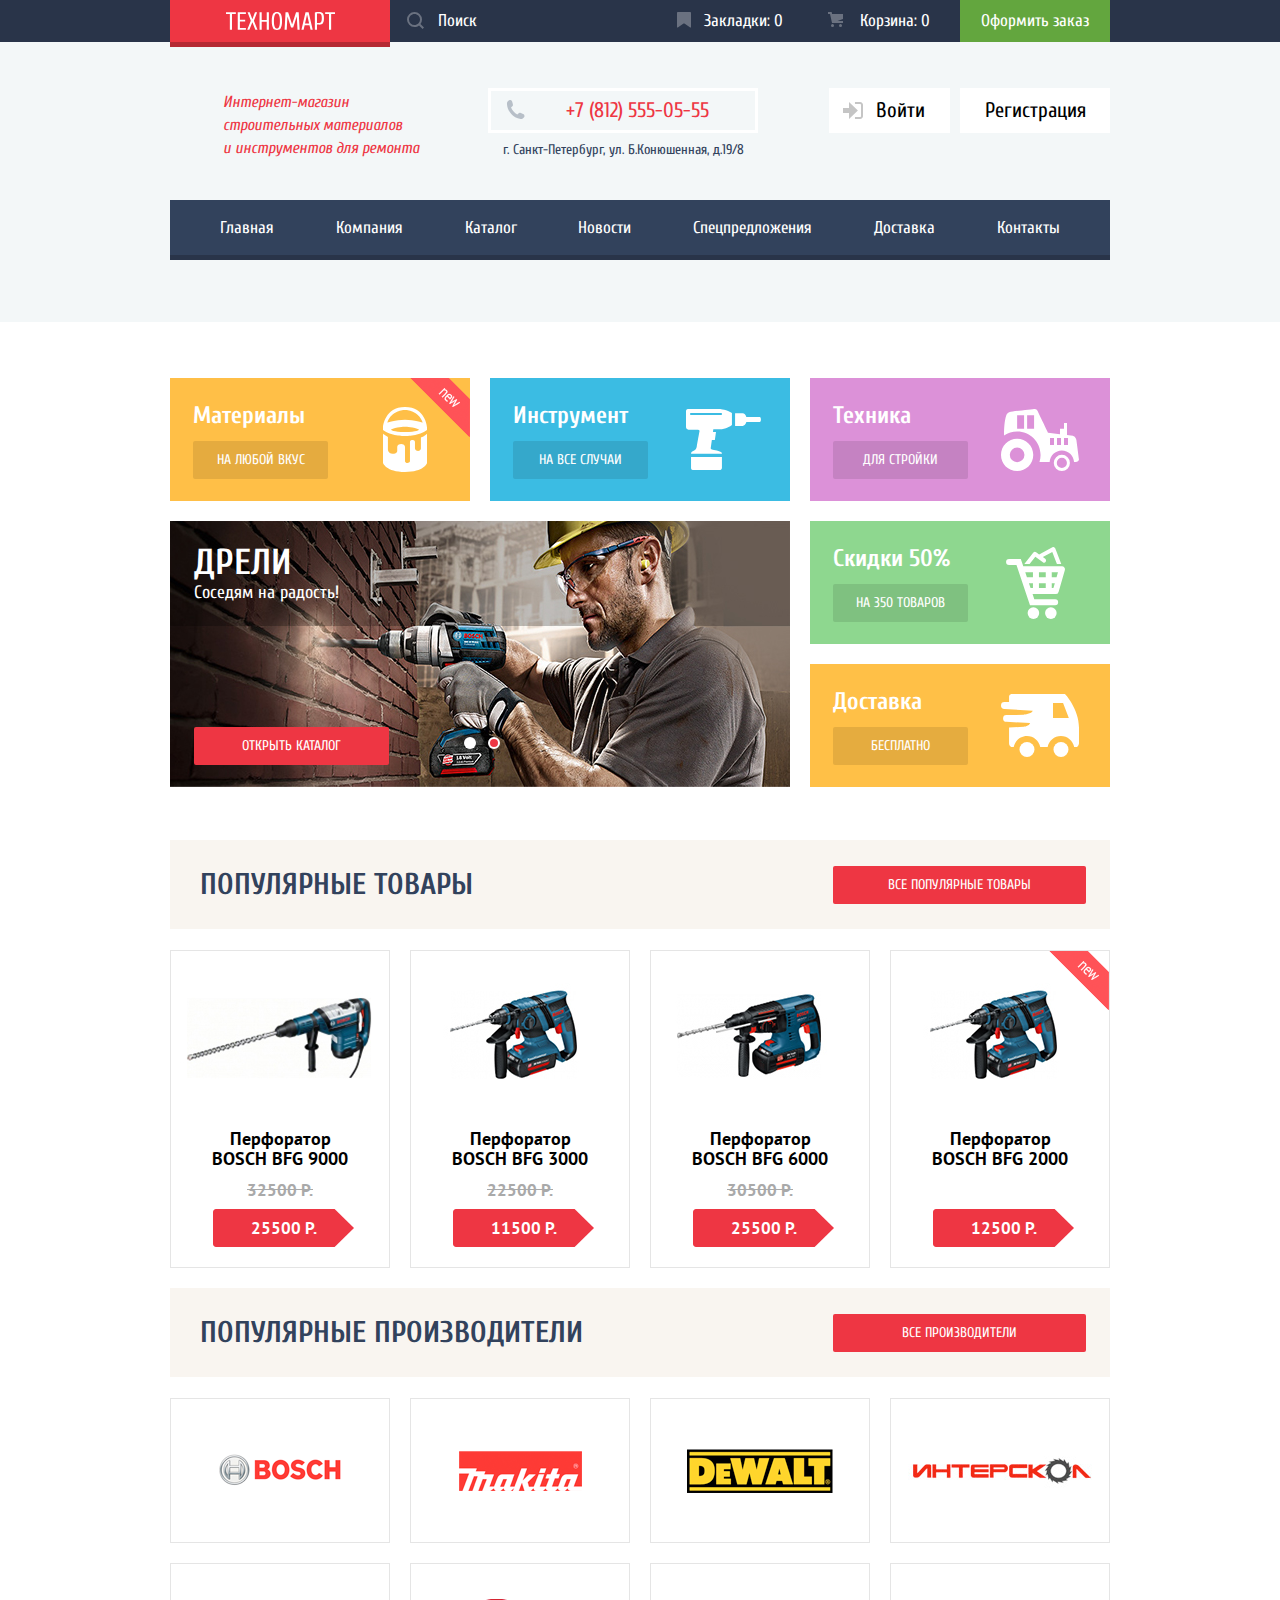
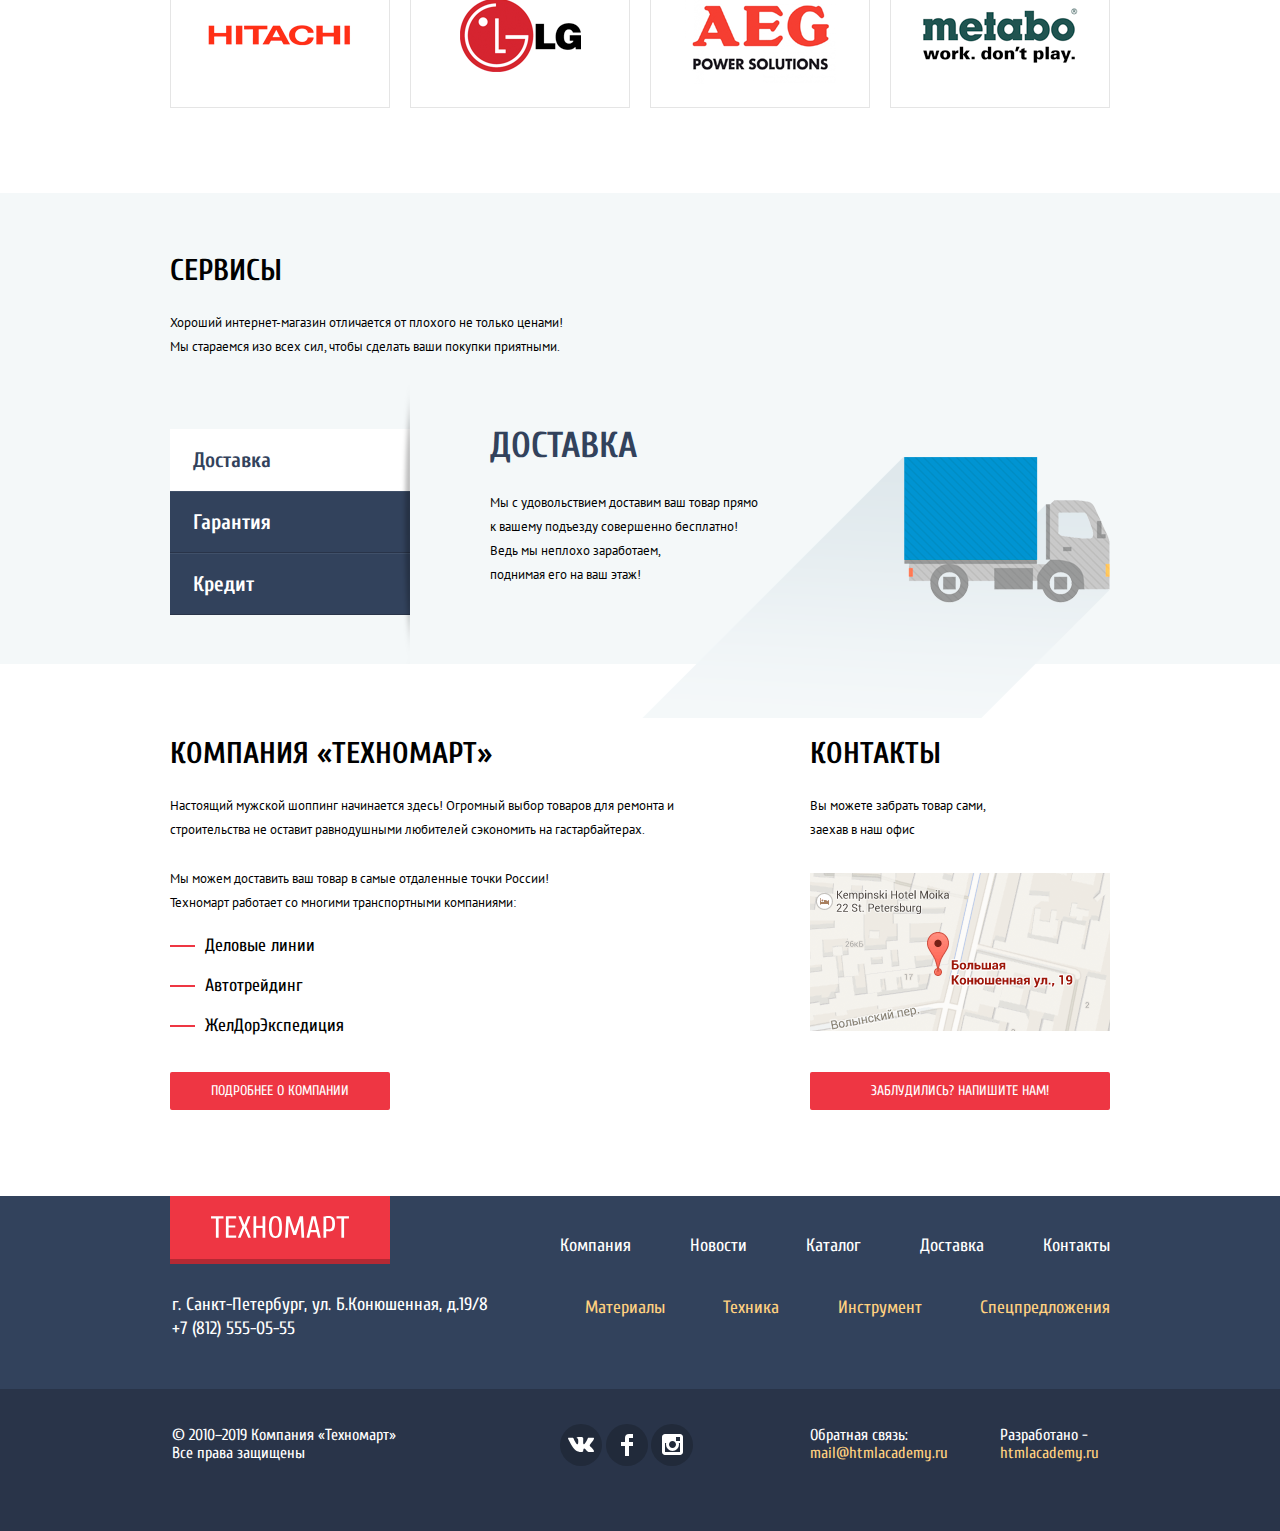
==== index.html @ 479f1e55 "Доработки" ====
<!DOCTYPE html>
<html lang="ru">
<head>
    <meta charset="utf-8">
    <title>Техномарт - Интернет-магазин строительных материалов и инструментов для ремонта</title>
    <link href="https://fonts.googleapis.com/css?family=Cuprum:400,400i,700|PT+Sans&display=swap&subset=cyrillic" rel="stylesheet">
    <link rel="stylesheet" href="css/normalize.css">
    <link rel="stylesheet" href="css/style.css">
</head>
<body>
    <header class="main-header">
        <div class="header-top">
            <div class="container">
                <a class="logo" href="index.html">
                   <img src="img/logo-technomart.svg" alt="Логотип компании Техномарт" width="109" height="19">   
                </a>
                <form class="search" action="https://echo.htmlacademy.ru" method="get">
                   <label class="visually-hidden" for="search-form">Форма поиска</label> 
                   <input type="search" name="search" id="search-form" placeholder="Поиск">
                   <button class="visually-hidden" type="submit">Поиск</button>
                </form>
                <ul class="user-purchase">
                   <li><a class="bookmarks" href="#">Закладки: 0</a></li>
                   <li><a class="basket" href="#">Корзина: 0</a></li>
                   <li><a class="checkout" href="#">Оформить заказ</a></li>
                </ul>
            </div>
        </div>
        <div class="header-middle">
            <div class="container">
                <p class="header-description">Интернет-магазин строительных материалов <br>и инструментов для ремонта</p>
                <div class="header-contacts">
                    <p class="header-phone">+7 (812) 555-05-55</p>
                    <p class="header-address">г. Санкт-Петербург, ул. Б.Конюшенная, д.19/8</p>
                </div>
                <div class="user-navigation">
                    <a class="button-header button-header-login" href="#">Войти</a>
                    <a class="button-header button-header-registration" href="#">Регистрация</a>
                </div>
            </div>
        </div>
        <nav class="main-navigation">
            <ul class="site-navigation">
                <li><a href="index.html">Главная</a></li>
                <li><a href="#">Компания</a></li>
                <li><a href="catalog.html">Каталог</a></li>
                <li><a href="#">Новости</a></li>
                <li><a href="#">Спецпредложения</a></li>
                <li><a href="#">Доставка</a></li>
                <li><a href="#">Контакты</a></li>
            </ul>
        </nav>    
    </header>
    <main>
        <h1 class="visually-hidden">Техномарт - интернет-магазин строительных материалов и инструментов для ремонта</h1> 
        <section class="promo-section">
            <h2 class="visually-hidden">Промо-раздел магазина</h2>
            <div class="container">
                <div class="promo-column-1">
                    <div class="promo-item promo-1">
                        <h2>Материалы</h2>
                        <a href="#">На любой вкус</a>   
                    </div>
                    <div class="promo-item promo-2">
                        <h2>Инструмент</h2>
                        <a href="#">На все случаи</a>
                    </div>
                    <div class="promo-item promo-3">
                        <h2>Техника</h2>
                        <a href="#">Для стройки</a>
                    </div>
                </div>    
                <div class="slider promo-column-2">
                    <input type="radio" name="slider-switch" id="slide1">
                    <input type="radio" name="slider-switch" id="slide2" checked>
                    <div class="slide slide-1">
                        <h2>Перфораторы</h2>
                        <p>Настоящие мужские игрушки</p>
                        <a href="catalog.html">Открыть каталог</a>
                    </div>
                    <div class="slide slide-2">
                        <h2>Дрели</h2>
                        <p>Соседям на радость!</p>
                        <a href="catalog.html">Открыть каталог</a>
                    </div>
                    <div class="controls">
                        <label for="slide1"></label>
                        <label for="slide2"></label>
                    </div>
                </div>
                <div class="promo-column-3">
                    <div class="promo-item promo-4">
                        <h2>Скидки 50%</h2>
                        <a href="#">На 350 товаров</a>
                    </div>
                    <div class="promo-item promo-5">
                        <h2>Доставка</h2>
                        <a href="#">Бесплатно</a>
                    </div>
                </div>
            </div>
        </section>
        <section class="catalog">
            <div class="items-title">
                <div class="container">
                    <h2>Популярные товары</h2>
                    <a href="#">Все популярные товары</a>
                </div>
            </div>
            <div class="center-wrap">
                <ul class="catalog-list">
                    <li>
                        <div class="catalog-image">
                            <img src="img/Perforator_1.jpg" alt="Перфоратор BOSCH BFG 9000" width="218" height="170">
                        </div>
                        <div class="item-active"> <!--Это ховер -->
                            <a href="#" class="buy">Купить</a>
                            <a href="#" class="to-bookmarks">В закладки</a>
                        </div>
                        <h3><a href="#">Перфоратор BOSCH BFG 9000</a></h3>
                        <p class="price-old">32500 Р.</p>
                        <p class="price-red">25500 Р.</p>
                    </li>    
                    <li>
                        <div class="catalog-image">
                            <img src="img/Perforator_2.jpg" alt="Перфоратор BOSCH BFG 3000" width="218" height="170">
                        </div>
                        <div class="item-active"> <!--Это ховер -->
                            <a href="#" class="buy">Купить</a>
                            <a href="#" class="to-bookmarks">В закладки</a>
                        </div>
                        <h3><a href="#">Перфоратор BOSCH BFG 3000</a></h3>
                        <p class="price-old">22500 Р.</p>
                        <p class="price-red">11500 Р.</p>    
                    </li>
                    <li>
                        <div class="catalog-image">
                            <img src="img/Perforator_3.jpg" alt="Перфоратор BOSCH BFG 6000" width="218" height="170">
                        </div>
                        <div class="item-active"> <!--Это ховер -->
                            <a href="#" class="buy">Купить</a>
                            <a href="#" class="to-bookmarks">В закладки</a>
                        </div>
                        <h3><a href="#">Перфоратор BOSCH BFG 6000</a></h3>
                        <p class="price-old">30500 Р.</p>
                        <p class="price-red">25500 Р.</p>    
                    </li>
                    <li class="catalog-item-new">
                        <div class="catalog-image">
                            <img src="img/Perforator_4.jpg" alt="Перфоратор BOSCH BFG 2000" width="218" height="170">
                        </div>
                        <div class="item-active"> <!--Это ховер -->
                            <a href="#" class="buy">Купить</a>
                            <a href="#" class="to-bookmarks">В закладки</a>
                        </div>
                        <h3><a href="#">Перфоратор BOSCH BFG 2000</a></h3>
                        <p class="price-old-none">Нет</p> 
                        <p class="price-red">12500 Р.</p>    
                    </li>
                </ul>
            </div>
        </section>
        <section class="brands">
            <div class="brands-title">
                <div class="container">
                    <h2>Популярные производители</h2>
                    <a href="#">Все производители</a>
                </div>
            </div>
            <div class="center-wrap">
                <ul class="brand-cards">
                    <li>
                        <a href="#"><img src="img/bosch.png" alt="BOSCH"></a>
                    </li>
                    <li>
                        <a href="#"><img src="img/Makita.png" alt="Makita"></a>
                    </li>
                    <li>
                        <a href="#"><img src="img/DeWALT.png" alt="DeWalt"></a>
                    </li>
                    <li>
                        <a href="#"><img src="img/interskol.png" alt="Интерскол"></a>
                    </li>
                    <li>
                        <a href="#"><img src="img/Hitachi.png" alt="Hitachi"></a>
                    </li>
                    <li>
                        <a href="#"><img src="img/LG.png" alt="LG"></a>
                    </li>
                    <li>
                        <a href="#"><img src="img/AEG.png" alt="AEG"></a>
                    </li>
                    <li>
                        <a href="#"><img src="img/Metabo.png" alt="Metabo"></a>
                    </li>
                </ul>
            </div>
        </section>
        <section class="services">
            <div class="center-wrap">
                <h2>Сервисы</h2>
                <p> Хороший интернет-магазин отличается от плохого не только ценами! <br>
                    Мы стараемся изо всех сил, чтобы сделать ваши покупки приятными. </p>
            </div>
            <div class="container">
                <input type="radio" name="service-switch" id="delivery-slide" checked>
                <input type="radio" name="service-switch" id="guarantee-slide">
                <input type="radio" name="service-switch" id="credit-slide">
                <ul class="service-aside">
                    <li><label for="delivery-slide">Доставка</label></li>
                    <li><label for="guarantee-slide">Гарантия</label></li>
                    <li><label for="credit-slide">Кредит</label></li>
                </ul>
                <ul class="service-info">
                    <li class="delivery">
                        <h3>Доставка</h3>
                        <p>Мы с удовольствием доставим ваш товар прямо<br> 
                            к вашему подъезду совершенно бесплатно!<br>
                            Ведь мы неплохо заработаем,<br> 
                            поднимая его на ваш этаж!</p>
                    </li>
                    <li class="guarantee">
                        <h3>Гарантия</h3>
                        <p>Если купленный у нас товар поломается или заискрит,<br> 
                            а также в случае пожара, спровоцированного его возгоранием,<br>  вы всегда можете быть уверены в нашей гарантии. Мы обменяем сгоревший товар на новый. <br> 
                            Дом уж восстановите как-нибудь сами.</p>
                    </li>
                    <li class="credit">
                        <h3>Кредит</h3>
                        <p> Залезть в долговую яму стало проще! <br>
                            Кредитные консультанты придут вам на помощь.</p>
                        <a class="red-button" href="#">Отправить заявку</a>
                    </li>
                </ul>
            </div>
        </section>
        <div class="extra-info container">
            <section class="company">
                <h2>Компания «Техномарт»</h2>
                <p>Настоящий мужской шоппинг начинается здесь! Огромный выбор товаров для ремонта и строительства не оставит равнодушными любителей сэкономить на гастарбайтерах.</p>
                <p>Мы можем доставить ваш товар в самые отдаленные точки России! <br>
                Техномарт работает со многими транспортными компаниями:</p> 
                <ul>
                    <li>Деловые линии</li>
                    <li>Автотрейдинг</li>
                    <li>ЖелДорЭкспедиция</li>
                </ul>
                <a class="red-button credit-button" href="#">Подробнее о компании</a>
            </section>
            <section class="contacts">
                <h2>Контакты</h2>
                <p>Вы можете забрать товар сами, <br> заехав в наш офис</p>
                <a class="map-small" href="#"><img src="img/map.png" alt="Карта проезда к офису по адресу: Санкт-Петербург, ул. Большая Конюшенная, д.19" width="300" height="158"></a>
                <a class="red-button" href="#">Заблудились? Напишите нам!</a>
            </section>
        </div>
    </main>
    <footer class="footer-general">
        <section class="footer-top">
            <div class="container">
                <div class="footer-top-left">
                    <a class="logo logo-footer" href="index.html">
                        <img src="img/logo-technomart.svg" alt="Логотип компании Техномарт" width="138" height="23">   
                    </a>
                    <p>г. Санкт-Петербург, ул. Б.Конюшенная, д.19/8</p>
                    <p>+7 (812) 555-05-55</p>
                </div>
                <div class="footer-top-right">
                    <ul class="footer-list-1">
                        <li><a href="#">Компания</a></li>
                        <li><a href="#">Новости</a></li>
                        <li><a href="catalog.html">Каталог</a></li>
                        <li><a href="#">Доставка</a></li>
                        <li><a href="#">Контакты</a></li>
                    </ul>
                    <ul class="footer-list-2">
                        <li><a href="#">Материалы</a></li>
                        <li><a href="#">Техника</a></li>
                        <li><a href="#">Инструмент</a></li>
                        <li><a href="#">Спецпредложения</a></li>
                    </ul>
                </div>
            </div>
        </section>
        <section class="footer-bottom">
            <div class="container">
                <div class="copyright">
                    <p>© 2010–2019 Компания «Техномарт» <br>
                        Все права защищены
                    </p>
                </div>
                <div class="social">
                    <ul>
                        <li><a class="vk" href="#"><span class="visually-hidden">Вконтакте</span></a></li>
                        <li><a class="facebook" href="#"><span class="visually-hidden">Фейсбук</span></a></li>
                        <li><a class="instagram" href="#"><span class="visually-hidden">Инстаграм</span></a></li>
                    </ul>   
                </div>
                <div class="write-us">
                    <p>Обратная связь: <br>    
                       <a href="#">mail@htmlacademy.ru</a>
                    </p>
                </div>
                <div class="developer">
                    <p>Разработано - <br>
                       <a href="https://htmlacademy.ru/intensive/htmlcss">htmlacademy.ru</a>
                    </p>
                </div>
            </div>
        </section>
    </footer>
    <section class="modal modal-map">
        <h2 class="visually-hidden">Карта проезда</h2>
        <a href="https://yandex.ru/maps/">
            <img src="img/map-big.png" alt="Карта проезда к офису по адресу: Санкт-Петербург, ул. Большая Конюшенная, д.19" width="940" height="476">
        </a>    
        <button class="modal-close" type="button"><span class="visually-hidden">Закрыть</span></button>
    </section>
    <section class="modal modal-write-us">
        <h2 class="visually-hidden">Напишите нам</h2> 
        <form action="https://echo.htmlacademy.ru" method="post">
            <div class="modal-columns modal-wrap modal-input-container">
                <div class="modal-input-block">
                    <label for="user-name">Ваше имя</label>
                    <input type="text" placeholder="Имя Фамилия" id="user-name" name="name">
                </div>
                <div class="modal-input-block">
                    <label for="user-email">Ваш e-mail</label>
                    <input type="text" placeholder="email@example.com" id="user-email" name="email">
                </div>
            </div>
            <div class="modal-wrap">
                <label for="letter-text">Текст письма</label>
                <textarea name="letter" id="letter-text" cols="30" rows="6" placeholder="В свободной форме"></textarea>
            </div>
            <div class="modal-buttonspace">
                <div class="modal-wrap">
                    <button class="red-button" type="submit">Отправить</button>
                </div>
            </div>
        </form>
        <button class="modal-close" type="button"><span class="visually-hidden">Закрыть</span></button>
    </section>
</body>  
</html>
---- css/style.css ----
body {
  margin: 0;
  padding: 0;
  font-family: "Cuprum", Arial, sans-serif;
  font-weight: 400;
  font-size: 13px;
  line-height: 24px;
  color: #000000;
  background-color: #ffffff;
}

a {
  text-decoration: none;
}

img {
  max-width: 100%;
  height: auto;
}

/*---Сеточные стили---*/

.container {
  display: -webkit-box;
  display: -ms-flexbox;
  display: flex;
  width: 940px;
  margin: 0 auto;
  padding: 0 10px;
}

.center-wrap {
  width: 940px;
  margin: 0 auto;
}

.center-wrap ul {
  padding: 0;
  margin: 0;
}

/*-----Оформление хедера-----*/

header ul {
  list-style: none;
}

.user-purchase a,
.site-navigation a {
  color: #ffffff;
}

.main-header {
  background-color: #f3f7f8;
  min-height: 322px;
}

/*---Верхняя плашка---*/

.header-top {
  min-height: 42px;
  margin-bottom: 46px; 

  font-size: 17px;
  line-height: 18px;
  color: #ffffff;
  background-color: #293449;
}

.logo {
  display: -webkit-box;
  display: -ms-flexbox;
  display: flex;
  -webkit-box-pack: center;
      -ms-flex-pack: center;
          justify-content: center;
  -webkit-box-align: center;
      -ms-flex-align: center;
          align-items: center;
  -webkit-box-sizing: border-box;
          box-sizing: border-box;
  width: 220px;
  height: 42px;

  background-color: #ee3643;
  -webkit-box-shadow: 0 5px #b52933;
          box-shadow: 0 5px #b52933;

}

.logo:hover,
.logo:focus {
  background-color: #ca2c37;
  -webkit-box-shadow: 0 5px #9a212a;
          box-shadow: 0 5px #9a212a;
}

.logo:active {
  background-color: #ba2732;
  -webkit-box-shadow: 0 5px #8e1e26;
          box-shadow: 0 5px #8e1e26;
}

.logo-footer {
  height: 63px;
  margin-bottom: 34px;
}

.search {
  position: relative;

  display: -webkit-box;

  display: -ms-flexbox;

  display: flex;
  width: 270px;
}

.search input {
  padding-left: 48px;
  background-color: inherit;
  color: inherit;
  border: none;
  
  -webkit-box-flex: 1;
  
      -ms-flex-positive: 1;
  
          flex-grow: 1;
}

.search::before {
  content: "";
  
  position: absolute;
  top: 12px;
  left: 17px;

  width: 17px;
  height: 17px;
  
  background-image: url("../img/icon-search.svg");
  opacity: 0.3;
}

.search input:hover {
  background-color: #212a3a; 
}

.search:hover::before {
  opacity: 1;
} 

.search input:focus {
  background-color: #ffffff;
  color: #000000;
}

.search:focus-within::before {
  background-image: url("../img/icon-search-active.svg");
  opacity: 1;
}

.search input::-webkit-input-placeholder {
  color: #ffffff;
} 
.search input::-moz-placeholder {
  color: #ffffff;
}    

.user-purchase {
  display: -webkit-box;
  display: -ms-flexbox;
  display: flex;
  -ms-flex-wrap: wrap;
      flex-wrap: wrap;
  margin: 0;
  margin-left: auto;
  padding: 0;
  width: 450px;
}

.user-purchase a {
  position: relative;

  -webkit-box-sizing: border-box;

          box-sizing: border-box;
  width: 150px;
  padding-top: 12px;
  padding-bottom: 12px;
  display: block;
}

.user-purchase a:hover,
.user-purchase a:focus {
  background-color: #212a3a; 
}

.user-purchase a:active {
  background-color: #161d29;
  color: rgba(255, 255, 255, 0.6); 
}

.bookmarks {
  padding-left: 44px;
}

.bookmarks::before {
  content: "";
  
  position: absolute;
  top: 12px;
  left: 17px;

  width: 14px;
  height: 16px;
  
  background-image: url("../img/icon-bookmark.svg");
  opacity: 0.3;
}

.basket {
  padding-left: 50px;
}

.basket::before {
  content: "";
  
  position: absolute;
  top: 12px;
  left: 18px;

  width: 15px;
  height: 15px;
  
  background-image: url("../img/icon-cart.svg");
  opacity: 0.3;
}

.bookmarks:hover::before,
.bookmarks:focus::before,
.basket:hover::before,
.basket:focus::before {
  opacity: 1;
} 

.bookmarks:active::before,
.basket:active::before {
  opacity: 0.5;
}

.checkout {
  background-color: #63a63e;
  text-align: center;
}

.user-purchase .checkout:hover, 
.user-purchase .checkout:focus {
  background-color: #5fbb2d;
}

.user-purchase .checkout:active {
  background-color: #518534;
  color: rgba(255, 255, 255, 0.5);
}

.basket-full {
  background-color: #ee3643;
}

.user-purchase .basket-full:hover,
.user-purchase .basket-full:focus {
  background-color: #ca2c37;
}

.user-purchase .basket-full:active {
  background-color: #ba2732;
}

/*---Средняя плашка - ГЛАВНАЯ ---*/

.header-description {
  width: 200px;
  margin-top: 0;
  margin-right: 65px;
  margin-bottom: 0;
  margin-left: 50px;
  padding-top: 3px;
  padding-left: 3px;

  font-size: 16px;
  font-style: italic;
  line-height: 23px;
  color: #ee3643;
}

.header-contacts p {
  margin: 0;
}

.header-phone {
  position: relative;

  -webkit-box-sizing: border-box;

          box-sizing: border-box;
  width: 270px;
  min-height: 45px;
  padding-top: 9px;
  padding-left: 75px;

  font-size: 21px;
  line-height: 21px;
  color: #ee3643;

  border: 3px solid #ffffff;
}

.header-phone::before {
  content: "";
  
  position: absolute;
  top: 9px;
  left: 15px;

  width: 19px;
  height: 19px;
  
  background-image: url("../img/icon-phone.svg");
}

.header-address {
  padding-top: 5px;

  font-size: 14px;
  line-height: 24px;
  color: #32425c;
  text-align: center;
}

.user-navigation,
.user-navigation-logged {
  margin-left: auto;
  width: 300px;
}

.user-navigation {
  display: -webkit-box;
  display: -ms-flexbox;
  display: flex;
  -ms-flex-wrap: wrap;
      flex-wrap: wrap
}

/*---Средняя плашка - КАТАЛОГ ---*/

.user-navigation-logged a:not(.button-header) {
  font-size: 16px;
  line-height: 18px;
  color: #32425c;
  text-decoration: underline;  
}

.user-navigation-logged a:hover,
.user-navigation-logged a:focus {
  color: #ee3643;
}

.user-navigation-logged a:active {
  opacity: 0.3;
}  

.options {
  padding-top: 5px;
  padding-left: 18px;
}

.circle {
  display: inline-block;

  width: 5px;
  height: 5px;
  margin-left: 13px;
  margin-right: 10px;
  margin-bottom: 3px;
  background-color: #32425c;
  border-radius: 50%;
}

/*---Нижняя плашка---*/

.site-navigation {
  display: -webkit-box;
  display: -ms-flexbox;
  display: flex;
  -webkit-box-sizing: border-box;
          box-sizing: border-box;
  width: 940px;
  min-height: 55px;
  margin: 38px auto 58px;
  padding: 0 20px;
  -webkit-box-pack: justify;
      -ms-flex-pack: justify;
          justify-content: space-between;

  font-size: 17px;
  line-height: 17px;
  color: #ffffff;
  background-color: #32425c;
  -webkit-box-shadow: 0 5px #293449;
          box-shadow: 0 5px #293449;
}

.site-navigation a {
  display: block;
  -webkit-box-sizing: border-box;
          box-sizing: border-box;
  padding: 19px 30px;
  text-align: center;
}

.site-navigation a:hover,
.site-navigation a:focus {
  background-color: #212a3a; 
}
.site-navigation a:active {
  background-color: #161d29;
  color: rgba(255, 255, 255, 0.6); 
}

/*------КНОПКИ НАВИГАЦИИ ПОЛЬЗОВАТЕЛЯ------*/

.button-header {
  position: relative;
  -webkit-box-sizing: border-box;
          box-sizing: border-box;
  padding-top: 12px;
  height: 45px;
  font-size: 21px;
  line-height: 21px;
  color: inherit;
  text-align: left;
  vertical-align: middle;
  background-color: #ffffff;
  border: none;
}

.button-header:hover,
.button-header:focus {
  color: #ee3643;
}

.button-header:active {
  color: rgba(0, 0, 0, 0.3);
}

.button-header-login {
  margin-left: 19px;
  width: 121px;
  padding-left: 47px;
}

.button-header-login::before {
  content: "";
  
  position: absolute;
  top: 14px;
  left: 14px;

  width: 20px;
  height: 17px;
  
  background-image: url("../img/icon-login.svg");
}

.button-header-login:hover::before,
.button-header-login:focus::before {
  background-image: url("../img/icon-login-hover.svg");
}

.button-header-login:active::before {
  background-image: url("../img/icon-login.svg");
} 

.button-header-registration {
  margin-left: auto;
  width: 150px;
  text-align: center;
}

.button-header-user {
  display: block;
  width: 100%;
  padding-left: 46px;
}

.button-header-user:hover,
.button-header-user:focus {
  color: #000000;
}

.button-header-user::before {
  content: "";
  
  position: absolute;
  top: 13px;
  left: 13px;

  width: 20px;
  height: 18px;
  
  background-image: url("../img/icon-user.svg");
}

.button-header-user:hover::before,
.button-header-user:focus::before {
  background-image: url("../img/icon-user-hover.svg");
}

.button-header-user:active::before {
  background-image: url("../img/icon-user.svg");
}

.button-header-user::after {
  content: "";
  
  position: absolute;
  top: 14px;
  right: 10px;

  width: 20px;
  height: 17px;
  
  background-image: url("../img/icon-logout.svg");
}

.button-header-user:hover::after,
.button-header-user:focus::after {
  background-image: url("../img/icon-logout-hover.svg");
}

.button-header-user:active::after {
  background-image: url("../img/icon-logout.svg");
}

/*-----------ГЛАВНАЯ СТРАНИЦА-----------*/

/*----------Оформление main-----------*/

/*---Сетка промо-блока---*/

.promo-section .container {
  margin-top: 56px;
  margin-bottom: 53px;
  -ms-flex-wrap: wrap;
      flex-wrap: wrap;
}

.promo-column-1 {
  display: -webkit-box;
  display: -ms-flexbox;
  display: flex;
  width: 940px;
  -webkit-box-pack: justify;
      -ms-flex-pack: justify;
          justify-content: space-between;
}

.promo-column-2 {
  margin-right: 20px;
  margin-top: 20px;
}

.promo-column-3 .promo-item {
  margin-top: 20px;
}

/*---Промо-блоки---*/

.promo-item {
  -webkit-box-sizing: border-box;
          box-sizing: border-box;
  width: 300px;
  height: 123px;
  padding-left: 23px;
  color: #ffffff;
  overflow: hidden;
}

.promo-item h2 {
  margin-top: 23px;
  margin-bottom: 10px;
  font-size: 24px;
  line-height: 30px;
}

.promo-item a {
  display: block;
  -webkit-box-sizing: border-box;
          box-sizing: border-box;

  width: 135px;
  min-height: 38px;

  font-size: 14px;
  line-height: 18px;
  text-transform: uppercase;
  color: #ffffff;
  text-align: center;
  padding-top: 10px;

  background-color: rgba(0, 0, 0, 0.1);
  border-radius: 2px;
}

.promo-item a:hover,
.promo-item a:focus {
  background-color: rgba(0, 0, 0, 0.2);
}

.promo-item a:active {
  background-color: rgba(0, 0, 0, 0.3);
}

.promo-1 {
  background-color:#ffbf47;
  background-image: 
  url("../img/new-flag.png"),
  url("../img/icon-1.svg"); 
  background-position: 
  top right,
  213px 50%;
  background-repeat: no-repeat;  
}

.promo-2 {
  background: #3bbce3 url("../img/icon-2.svg") 196px 50% no-repeat;  
}

.promo-3 {
  background: #dc91d8 url("../img/icon-3.svg") 191px 50% no-repeat;  
}

.promo-4 {
  background: #8ed78f url("../img/icon-4.svg") 196px 50% no-repeat;
}

.promo-5 {
  background: #ffc047 url("../img/icon-5.svg") 191px 50% no-repeat; 
}

/*---Слайды---*/

.slider {
  position: relative;
  width: 620px;
  height: 266px;
}

.slide {
  -webkit-box-sizing: border-box;
          box-sizing: border-box;
  width: inherit;
  height: inherit;
  padding-top: 24px;
  padding-left: 24px;
  background-size: cover;
  color: #ffffff;
}

.slide-1 {
  background: #9d9792 url("../img/slider1.jpg") top center no-repeat;
  opacity: 0;
  position: absolute;
  width: inherit;
  z-index: 0;
}

.slide-2 {
  background: #9d9792 url("../img/slider2.jpg") top center no-repeat;
  opacity: 0;
  position: absolute;
  width: inherit;
  z-index: 0;
} 

.slider h2 {
  margin: 0;
  font-size: 36px;
  line-height: 36px;
  text-transform: uppercase;
}

.slider p {
  font-size: 18px;
  line-height: 24px;
  min-height: 96px;
  margin-top: 0;
  margin-bottom: 50px; 
}

.slider a {
  display: block;
  -webkit-box-sizing: border-box;
          box-sizing: border-box;
  padding-top: 10px;

  width: 195px;
  height: 38px;
  color: #ffffff;
  font-size: 14px;
  line-height: 18px;
  text-transform: uppercase;
  text-align: center;
  
  background-color: #ee3643;
  border-radius: 2px;
}

.slider a:hover,
.slider a:focus {
  background-color: #ca2c37; 
}

.slider a:active {
  background-color: #ba2732; 
}

/*---Работа слайдера---*/

.slider input {
  display: none;
} 

.slider .controls {
  position: absolute;
  left: 50%;
  bottom: 30px;
  margin-left: -16px;
  min-width: 36px;
  min-height: 12px;
  z-index: 2;
}

.slider label {
  position: relative;
  cursor: pointer;
  display: inline-block;
  -webkit-box-sizing: border-box;
          box-sizing: border-box;
  height: 12px;
  width: 12px;
  padding: 0;
  margin-right: 9px;
  border-radius: 50%;
  background-color: #ffffff;
}

#slide1:checked ~ .controls label:nth-of-type(1),
#slide2:checked ~ .controls label:nth-of-type(2) {
  background-color: #ee3643;
  border: 2px solid #ffffff;
}

.slider label:hover,
.slider label:focus {
  background-color: lightgray;
  border: 2px solid #ffffff;
}

#slide1:checked ~ .slide-1,
#slide2:checked ~ .slide-2 {
  opacity: 1;
  z-index: 1;
}


/*---Популярные товары и брэнды общее---*/

.catalog ul,
.brands ul {
  list-style: none;
}

.items-title,
.brands-title {
  min-height: 89px; 
  background-color: #f9f5f0;
  width: 940px;
  margin: 0 auto 21px;
}

.items-title .container,
.brands-title .container {
  width: auto;
  min-height: 89px;
  height: inherit;
  padding-right: 24px;
  padding-left: 30px;
  -webkit-box-pack: justify;
      -ms-flex-pack: justify;
          justify-content: space-between;
  -webkit-box-align: center;
      -ms-flex-align: center;
          align-items: center;
}

.items-title h2,
.brands-title h2 {
  font-size: 30px;
  line-height: 30px;
  text-transform: uppercase;
  color: #32425c;
}

.items-title a,
.brands-title a {
  -webkit-box-sizing: border-box;
          box-sizing: border-box;
  padding-top: 10px;

  width: 253px;
  height: 38px;
  color: #ffffff;
  font-size: 14px;
  line-height: 18px;
  text-transform: uppercase;
  text-align: center;
  
  background-color: #ee3643;
  border-radius: 2px;
}

.items-title a:hover,
.brands-title a:hover,
.items-title a:focus,
.brands-title a:focus {
  background-color: #ca2c37; 
}

.items-title a:active,
.brands-title a:active {
  background-color: #ba2732; 
}

/*--Карточки товаров--*/

.catalog-list {
  display: -webkit-box;
  display: -ms-flexbox;
  display: flex;
  -webkit-box-pack: justify;
      -ms-flex-pack: justify;
          justify-content: space-between;
  -ms-flex-wrap: wrap;
      flex-wrap: wrap;
  margin: 0 0 32px 0;
  padding: 0;

  font-family: "PT Sans", Arial, sans-serif;
  font-size: 17px;
  line-height: 18px;
  font-weight: bold;
}

.catalog-list li {
  -webkit-box-sizing: border-box;
          box-sizing: border-box;
  width: 220px;
  min-height: 318px;
  border: 1px solid #e5e5e5;
  margin-bottom: 20px;
}

.catalog-image {
  display: block;
  width: 218px;
  height: 170px;
}

.catalog h3 {
  font-size: 18px;
  line-height: 20px;
  text-align: center;
  width: 160px;
  margin: 8px auto 12px;
  padding: 0;
} 

.catalog h3 a {
  color: inherit;
}

.catalog p {
  text-align: center;
}

.item-active {
  display: none;
  
  margin-top: 43px;
  width: 218px;
  height: 127px;
}

.item-active .buy,
.item-active .to-bookmarks {
  display: block;
  -webkit-box-sizing: border-box;
          box-sizing: border-box;

  width: 135px;
  height: 38px;
  margin: 7px auto;
  padding-top: 7px;

  font-size: 14px;
  line-height: 18px;
  text-transform: uppercase;
  text-align: center;

  border: 3px solid;
  border-radius: 2px;
}

.item-active .buy {
  position: relative;
  padding-left: 49px;

  text-align: left;
  color: #ffffff;
  background-color: #63a63e;
  border-color: #63a63e;
  border-bottom-color: #367315;
}

.item-active .buy:hover,
.item-active .buy:focus {
  background-color: #5fbb2d;
  border-color: #5fbb2d;
  border-bottom-color: #367315;
}

.item-active .buy:active {
  background-color: #518534;
  border-color: #518534;
}

.item-active .buy::before {
  content: "";
  
  position: absolute;
  top: 8px;
  left: 12px;

  width: 15px;
  height: 15px;
  
  background-image: url("../img/icon-cart.svg");
  opacity: 0.3;
}

.item-active .buy:hover::before,
.item-active .buy:focus::before,
.item-active .buy:active::before {
  opacity: 1;
}

.item-active .to-bookmarks {
  color: #32425c;
  border-color: #63a63e;
}

.item-active .to-bookmarks:hover,
.item-active .to-bookmarks:focus {
  border-color: #32425c;
}

.item-active .to-bookmarks:active {
  opacity: 0.3;
  border-color: #c1c6ce;
}

.catalog-list li:hover .catalog-image {
  display: none;
}

.catalog-list li:hover .item-active {
  display: block;
}

.catalog-list li:hover {
  -webkit-box-shadow: 0 10px 25px 0 rgba(41, 52, 73, 0.5);
          box-shadow: 0 10px 25px 0 rgba(41, 52, 73, 0.5);
}

.price-old, 
.price-old-none,
.price-red {
  margin: 0 auto 10px;
}

.price-old {
  color: #a9a9a9;
  text-decoration: line-through;
}

.price-old-none {
  color: #ffffff;
}

.price-red {
  -webkit-box-sizing: border-box;
          box-sizing: border-box;
  margin-left: 42px;
  padding-top: 10px;
  width: 141px;
  height: 38px;
  color: #ffffff;
  
  background-image: url("../img/red-button.svg");
  background-repeat: no-repeat;
}

.catalog-item-new {
  position: relative;
}

.catalog-item-new:after {
  content: "";
  
  position: absolute;
  top: 0px;
  right: 0;

  width: 60px;
  height: 59px;
  
  background-image: url("../img/new-flag.png");
}

/*----Сетка карточек брэндов----*/

.brands {
  margin-bottom: 85px;
}

.brand-cards {
  display: -webkit-box;
  display: -ms-flexbox;
  display: flex;
  -webkit-box-pack: justify;
      -ms-flex-pack: justify;
          justify-content: space-between;
  -ms-flex-wrap: wrap;
      flex-wrap: wrap;
}

.brand-cards li:nth-child(n+5)  {
  margin-top: 20px;
}

/*--Карточки брэндов-*/

.brand-cards a {
  display: -webkit-box;
  display: -ms-flexbox;
  display: flex;
  -webkit-box-pack: center;
      -ms-flex-pack: center;
          justify-content: center;
  -webkit-box-align: center;
      -ms-flex-align: center;
          align-items: center;
  -webkit-box-sizing: border-box;
          box-sizing: border-box;
  width: 220px;
  min-height: 145px;
  border: 1px solid #e5e5e5;
}

.brand-cards a:hover,
.brand-cards a:focus {
  -webkit-box-shadow: 0 10px 25px 0 rgba(41, 52, 73, 0.5);
          box-shadow: 0 10px 25px 0 rgba(41, 52, 73, 0.5);
}

.brand-cards a:active {
  -webkit-box-shadow: 0 4px 10px 0 rgba(41, 52, 73, 0.5);
          box-shadow: 0 4px 10px 0 rgba(41, 52, 73, 0.5);
  opacity: 0.3; 
}

/*---Сервисы---*/

.services {
  background-color: #f4f8f9;
  margin: 0 auto 50px;
  padding-top: 38px;
}

.services .container {
  padding: 0;
}

.services ul {
  list-style: none;
  margin: 0;
}

.services h2 {
  font-size: 30px;
  line-height: 30px;
  text-transform: uppercase;
}

.services h3 {
  margin: 0 0 27px;
  font-size: 36px;
  line-height: 36px;
  color: #32425c;
  text-transform: uppercase;
}

.services p {
  font-family: "PT Sans", Arial, sans-serif;
  margin-bottom: 23px;
}

.service-info p {
  max-width: 380px;
  margin-bottom: 22px;
}

.service-aside {
  position: relative;
  padding: 48px 0;

  font-size: 21px;
  line-height: 30px;
  font-weight: bold;
  color: #ffffff;
  
}

.service-aside::after {
  content: "";

  position: absolute;
  width: 10px;
  height: 279px;

  top: 3px;
  right: 0;

  background-image: url("../img/service-shadow.png");
}

.services input {
  display: none;
}
 
.service-aside label {
  display: block;
  -webkit-box-sizing: border-box;
          box-sizing: border-box;
  padding-top: 15px;
  padding-left: 23px;
  margin-bottom: 2px;
  width: 240px;
  height: 60px;
  background-color: #32425c; 
  -webkit-box-shadow:
  0 -1px #405069,
  0 1px #293449; 
          box-shadow:
  0 -1px #405069,
  0 1px #293449;
}

.service-aside label:hover {
  background-color: #293449;
  color: inherit;
  -webkit-box-shadow:
  0 -1px #405069,
  0 1px #293449;
          box-shadow:
  0 -1px #405069,
  0 1px #293449;
}  

#delivery-slide:checked ~ .service-aside li:nth-of-type(1) label,
#guarantee-slide:checked ~ .service-aside li:nth-of-type(2) label,
#credit-slide:checked ~ .service-aside li:nth-of-type(3) label {
  background-color: #ffffff;
  color: #32425c;
  -webkit-box-shadow: 
  0 -1px #ffffff,
  0 1px #ffffff;
          box-shadow: 
  0 -1px #ffffff,
  0 1px #ffffff;
}

.service-info {
  position: relative;
  -webkit-box-sizing: border-box;
          box-sizing: border-box;
  width: 700px;
  padding-top: 46px;
  padding-left: 80px;
}

.service-info li {
  width: 620px;
  min-height: 290px;
  position: absolute;
  opacity: 0;
  z-index: 0;
}

.delivery {
  background: url("../img/delivery.png") right bottom no-repeat;
}

.guarantee {
  background: url("../img/guarantee.png") right bottom no-repeat;
}

.credit {
  background: url("../img/credit.png") right bottom no-repeat;
}

#delivery-slide:checked ~ .service-info .delivery,
#guarantee-slide:checked ~ .service-info .guarantee,
#credit-slide:checked ~ .service-info .credit {
  opacity: 1;
  z-index: 1;
}

.credit .red-button {
  width: 195px;
}

/*---О компании и контакты---*/

.extra-info {
  margin-bottom: 86px;
}

.company {
  width: 540px;
}

.contacts {
  width: 300px;
  margin-left: auto;

}

.company ul {
  list-style: none;
  font-size: 18px;
  line-height: 20px;
  margin: -4px 0 36px;
  padding: 0;
}

.company li {
  position: relative;
  padding-left: 35px;
  margin-bottom: 20px;
}

.company li:before {
  content: "";
  
  position: absolute;
  top: 9px;
  left: 0;

  width: 25px;
  height: 2px;
  
  background-image: url("../img/list-item.png");
}

.company h2,
.contacts h2 {
  font-size: 30px;
  line-height: 30px;
  text-transform: uppercase;
}

.company p,
.contacts p {
  font-family: "PT Sans", Arial, sans-serif;
  margin-bottom: 25px;
}

.map-small {
  display: block;
  margin-bottom: 33px;
  padding: 0;
}

.map-small img {
  padding-top: 6px;
}

.red-button {
  display: block;
  -webkit-box-sizing: border-box;
          box-sizing: border-box;
  padding-top: 10px;

  width: 220px;
  height: 38px;
  color: #ffffff;
  font-size: 14px;
  line-height: 18px;
  text-transform: uppercase;
  text-align: center;
  
  background-color: #ee3643;
  border-radius: 2px;
}

.contacts .red-button {
  width: 100%;
}

.red-button:hover,
.red-button:focus {
  background-color: #ca2c37; 
}

.red-button:active {
  background-color: #ba2732; 
}

/*-------------КАТАЛОГ---------------*/

.heading-columns {
  margin-bottom: 20px;
}

.heading-columns .container {
  -webkit-box-orient: vertical;
  -webkit-box-direction: normal;
      -ms-flex-direction: column;
          flex-direction: column;
}

.page-heading {
  min-height: 89px; 
  background-color: #f9f5f0;
}

.page-heading h1 {
  font-size: 30px;
  line-height: 30px;
  margin-top: 29px;
  margin-left: 28px;
  text-transform: uppercase;
  color: #32425c;
}

.breadcrumbs {
  list-style: none;
  display: -webkit-box;
  display: -ms-flexbox;
  display: flex;
  -webkit-box-align: center;
      -ms-flex-align: center;
          align-items: center;
  -webkit-box-ordinal-group: 0;
      -ms-flex-order: -1;
          order: -1;
  
  min-height: 57px;
  margin: 0;
  padding: 0;
}

.breadcrumbs li {
  position: relative;
}

.breadcrumbs li:not(:first-child)::before {
  content: "";
  
  position: absolute;
  top: 5px;
  left: -24px;

  width: 8px;
  height: 12px;
  
  background-image: url("../img/icon-right-small.svg");
}

.breadcrumbs a {
  font-family: "PT Sans", Arial, sans-serif;
  font-size: 13px;
  line-height: 18px;
  text-transform: uppercase;
  color: #000000;
  padding-right: 40px;
}

.breadcrumbs-main a {
  padding-right: 54px;
}

.breadcrumbs-main a::before {
  content: "";
  
  position: absolute;
  top: 5px;
  left: -1px;

  width: 14px;
  height: 12px;
  
  background-image: url("../img/icon-home.svg");
}

.breadcrumbs li:not(:last-child) a:hover {
  text-decoration: underline;
}

/*---Сетки каталога основные---*/

.filter,
.catalog-columns {
}

.filter {
  width: 220px;
}

.catalog-columns {
  width: 700px;
  margin-left: auto;
}

.sorting {
  display: -webkit-box;
  display: -ms-flexbox;
  display: flex;
  min-height: 38px;
  background-color: #f9f5f0;
  border-radius: 2px;
  margin-bottom: 20px;
}

/*---Формы каталога---*/

.filter,
.sorting {
  font-family: "PT Sans", Arial, sans-serif;
  font-size: 15px;
  line-height: 20px;
  text-transform: uppercase;
}

.filter ul,
.sorting ul {
  list-style: none;
}

.filter h2,
.sorting h2 {
  -webkit-box-sizing: border-box;
          box-sizing: border-box;
  font-size: 13px;
  line-height: 18px;
  margin: 0;
  padding-top: 10px;
  padding-left: 19px;
}

.filter-header {
  min-height: 38px;
  background-color: #f9f5f0;
  border-radius: 2px;
}

/*-----Фильтры-----*/

.filter fieldset {
  border: none;
  padding: 0;
  margin: 0 0 5px;
}

.filter ul {
  margin: 0;
  padding: 0;
}


.filter fieldset:not(:last-of-type) {
  border-bottom: 1px solid #e5e5e5;
}

.filter legend {
  font-size: 17px;
  line-height: 30px;
  font-weight: bold;
  padding-top: 10px;
  margin-bottom: 15px;
}

.filter-button {
  margin-top: 55px;
  width: 140px;
  height: 38px;
  font-size: 13px;
  line-height: 18px;
  color: inherit;
  text-transform: uppercase;
  text-align: center;
  vertical-align: middle;
  background-color: #ffffff;
  border: 1px solid #e5e5e5;
  border-radius: 2px;
}

.double-range {
  position: relative;

  width: 220px;
  height: 80px;
  margin-bottom: 9px;

  background-color: #f9f5f0;
  border-radius: 3px; 
}

.double-range div:not(.double-range-button) {
  height: 2px;
}

.double-range-grayline {
  width: 180px;
  background-color: #d7dcde;
  position: absolute;
  top: 39px;
  left: 20px;
}

.double-range-greenline {
  width: 152px;
  background-color: #00ca74;
  position: absolute;
  top: 39px;
  left: 20px;
}

.double-range-button {
  position: absolute;
  top: 30px;
  left: 20px; 

  margin: 0;
  width: 20px;
  height: 22px;
  background: url("../img/filter-button.svg") no-repeat;
}

.double-range-button-right {
  left: 160px;
}

.filter-price-value {
  display: -webkit-box;
  display: -ms-flexbox;
  display: flex;
  -webkit-box-pack: justify;
      -ms-flex-pack: justify;
          justify-content: space-between;
  
  margin-bottom: 24px;
}

.filter-price-value input {
  width: 95px;
  height: 38px;
  background-color: #f9f5f0;
  border-radius: 2px;
  text-align: center;
  border: none;
}

.filter-price-value span {
  display: -webkit-box;
  display: -ms-flexbox;
  display: flex;
  -webkit-box-align: center;
      -ms-flex-align: center;
          align-items: center;
  
  margin: 0;
}

/*--Чекбоксы, радиокнопки и лейблы--*/

.filter-option {
  margin-bottom: 20px;
  padding-left: 34px;
}

.filter-option label {
  position: relative;
  display: block;
  cursor: pointer;
}

.checkbox-switch,
.radio-switch {
  position: relative;  
}

.checkbox-switch::before,
.radio-switch::before {
  content: "";
  position: absolute;
  left: -34px;
  top: -2px;

  width: 23px;
  height: 23px;
}

.checkbox-switch::before {
  background-image: url("../img/checkbox-off.svg");
}

.radio-switch::before {
  top: -4px;

  width: 25px;
  height: 25px;

  background-image: url("../img/radio-off.svg");
}

.filter-checkbox input:checked + .checkbox-switch::before {
  background-image: url("../img/checkbox-on.svg");
}

.filter-checkbox label:hover .checkbox-switch::before,
.filter-checkbox label:focus .checkbox-switch::before {
  background-image: url("../img/checkbox-off-hover.svg"); 
}

.filter-checkbox input:checked:hover + .checkbox-switch::before,
.filter-checkbox input:checked:hover + .checkbox-switch::before {
  background-image: url("../img/checkbox-on-hover.svg");  
} 

.filter-radio input:checked + .radio-switch::before {
  background-image: url("../img/radio-on.svg");
}

.filter-radio label:hover .radio-switch::before,
.filter-radio label:focus .radio-switch::before {
  background-image: url("../img/radio-off-hover.svg");  
}

.filter-radio input:checked:hover + .radio-switch::before,
.filter-radio input:checked:hover + .radio-switch::before {
  background-image: url("../img/radio-on-hover.svg");  
}

/*-----Сортировка-----*/

.sorting-type {
  display: -webkit-box;
  display: -ms-flexbox;
  display: flex;
  -webkit-box-align: center;
      -ms-flex-align: center;
          align-items: center;
  -webkit-box-pack: justify;
      -ms-flex-pack: justify;
          justify-content: space-between;
  
  width: 354px;
  padding: 0;
  margin: 0 46px 0 140px;
}

.sorting-type a {
  display: block;
  padding-right: 0px;
  color: rgba(0, 0, 0, 0.3);
  border-bottom: 1px dotted #ee3643;

  font-size: 13px;
  line-height: 18px;
  margin: 0;
}

.sorting-current a {
  color: #ee3643;
  border-color: transparent;
}

.sorting-type a:hover,
.sorting-type a:focus {
  color: inherit;
  border-bottom-style: solid;
  border-bottom-color: #ee3643;
}

.sorting-arrows {
  display: -webkit-box;
  display: -ms-flexbox;
  display: flex;
  -webkit-box-pack: justify;
      -ms-flex-pack: justify;
          justify-content: space-between;
  -webkit-box-align: center;
      -ms-flex-align: center;
          align-items: center;

  width: 43px;
  padding: 0;
  margin: 0;
}

.sorting-arrows a:hover path,
.sorting-arrows a:focus path {
  fill: #231f20;
}

.sorting-arrows-active path {
  fill: #ee3643;
}

/*--Пагинация--*/

.pagination {
  display: -webkit-box;
  display: -ms-flexbox;
  display: flex;
  margin: 0;
  padding: 0;
}

.pagination li {
  margin-right: 10px;
}

.pagination a {
  display: block;
  -webkit-box-sizing: border-box;
          box-sizing: border-box;
  width: 38px;
  height: 38px;
  padding-top: 10px;
  
  font-family: "PT Sans", Arial, sans-serif; 
  font-size: inherit;
  line-height: 18px;
  color: inherit;
  text-align: center;
  
  border: 1px solid #e5e5e5;
  border-radius: 2px;
}

.pagination-next a {
  width: 140px;
  text-transform: uppercase;
}

.pagination a:hover,
.pagination a:focus {
  border-color: #bdc6ca;
}

.pagination a:active {
 border-color: #ee3643; 
}

.pagination-current a {
 background-color: #ee3643;
 border-color: #ee3643;
 color: #ffffff; 
}

/*---Контентная зона---*/ 

.article {
  margin-top: 60px;
  padding-top: 66px;
  padding-bottom: 54px;
  background-color: #f4f8f9;
}

.article h2 {
  font-size: 30px;
  line-height: 30px;
  text-transform: uppercase;
  margin: 0 0 26px 0;
}

.article p {
  font-family: "PT Sans", Arial, sans-serif;
}

/*----------Оформление футера-----------*/

.footer-general p {
  margin: 0;
}

.footer-general,
.footer-general a {
  color: #ffffff;
}

.footer-general a:hover,
.footer-general a:focus {
  text-decoration: underline;
}

.footer-general a:active:not(.social) {
  text-decoration: inherit;
  opacity: 0.5;
}

.footer-general ul {
  list-style: none;
  color: #ffffff;
}

.footer-top {
  background-color: #32425c;
  font-size: 18px;
  line-height: 24px;
  min-height: 193px;
}

.footer-top-left {
  width: 350px;
}

.footer-top-left p {
  padding-left: 2px;
}


.footer-top-right {
  display: -webkit-box;
  display: -ms-flexbox;
  display: flex;
  -ms-flex-wrap: wrap;
      flex-wrap: wrap;
  width: 550px;
  margin-left: auto;
  padding-top: 20px;
}

.footer-top-right ul {
  display: -webkit-box;
  display: -ms-flexbox;
  display: flex;
  -webkit-box-pack: justify;
      -ms-flex-pack: justify;
          justify-content: space-between;
  width: inherit;
  padding: 0;
}

.footer-top-right ul:last-child {
  padding-left: 25px;
}

.footer-bottom {
  background-color: #293449;
  font-size: 16px;
  line-height: 18px;
  min-height: 107px;
  padding-top: 35px;
}

.footer-bottom p {
  padding-left: 2px;
  padding-top: 2px;
}

.copyright {
  width: 240px;
  margin-right: 150px;
}

.social {
  width: 133px;
}

.social ul {
  display: -webkit-box;
  display: -ms-flexbox;
  display: flex;
  margin: 0;
  padding: 0;
  -webkit-box-pack: justify;
      -ms-flex-pack: justify;
          justify-content: space-between;
  -webkit-box-align: center;
      -ms-flex-align: center;
          align-items: center;
}

.social a {
  display: block;
  width: 42px;
  height: 42px;
  background-color: #212a3a;
  border-radius: 50% 
}

.social a:hover,
.social a:focus,
.social a:active {
  background-color: #ee3643;
}

.vk {
  background: url("../img/icon-vk.svg") 50% 50% no-repeat;
}

.facebook {
  background: url("../img/icon-fb.svg") 50% 50% no-repeat;
}

.instagram {
  background: url("../img/icon-insta.svg") 50% 50% no-repeat;
}

.write-us {
  margin-left: auto;
  width: 190px;
}

.developer {
  margin-right: 0;
  width: 112px;
}

.footer-list-2 a,
.write-us a,
.developer a {
  color: #ffd180;
} 

/*----Попапы----*/

.modal {
  position: fixed;
  left: 50%;
  top: 50%;
  -webkit-box-sizing: border-box;
          box-sizing: border-box;
  -webkit-box-shadow: 0px 20px 40px 0px rgba(41, 52, 73, 0.75);
          box-shadow: 0px 20px 40px 0px rgba(41, 52, 73, 0.75);
  background-color: #ffffff;

  font-size: 18px;
  line-height: 18px;
}

.modal:not(.modal-map) {
  border-top: 7px solid #ff5357;
}

.modal-wrap {
  padding: 0 80px;
}

.modal-write-us {
  display: none;
  width: 620px;
  margin-top: -215px;
  margin-left: -310px;
}  

.modal-map {
  display: none; 
  width: 940px;
  height: 446px;
  margin-top: -223px;
  margin-left: -470px;
}

.modal-cart-adding {
  display: none;
  width: 620px;
  margin-top: -141px;
  margin-left: -310px;
}

.modal-columns {
  display: -webkit-box;
  display: -ms-flexbox;
  display: flex;
  -ms-flex-wrap: wrap;
      flex-wrap: wrap;
  -webkit-box-pack: justify;
      -ms-flex-pack: justify;
          justify-content: space-between;
}

.modal-input-container {
  margin-bottom: 20px;
  margin-top: 48px; 
}

.modal-input-block {
  width: 220px;
}

.modal input,
.modal textarea {
  -webkit-box-sizing: border-box;
          box-sizing: border-box;
  width: 100%;
  min-height: 38px;
  padding-left: 13px;
  margin-top: 13px;
  font-family: "PT Sans", Arial, sans-serif;
  font-size: 13px;
  line-height: 18px;

  border: 2px solid #dee3e4;
  border-radius: 2px;
}

.modal textarea {
  padding-top: 10px;
  margin-bottom: 35px;
}

.modal-close {
  position: absolute;
  top: 9px;
  right: 9px;
  width: 21px;
  height: 21px; 

  border: none;
  background-color: transparent;
  background-image: url("../img/icon-close.svg");

  cursor: pointer;
}

.modal-columns-cart {
  display: -webkit-box;
  display: -ms-flexbox;
  display: flex;
  -ms-flex-line-pack: center;
      align-content: center;
  -ms-flex-wrap: wrap;
      flex-wrap: wrap;

  min-height: 163px;
}

.modal-columns-cart p {
  margin-left: 31px;
  margin-top: 15px;
  margin-bottom: 15px;
  font-size: 30px;
  line-height: 30px;
}

.modal-buttonspace {
  padding: 37px 0;
  background-color: #f1f1f1;
}

.modal-write-us .red-button {
  border: none;
  padding: 0;
  width: 100%;
}

.modal-buttonspace .white-button {
  color: #000000;
  background-color: #ffffff;
}

/*----Вспомогательные стили---*/

.visually-hidden {
  position: absolute;
  clip: rect(0 0 0 0);
  width: 1px;
  height: 1px;
  margin: -1px;
}
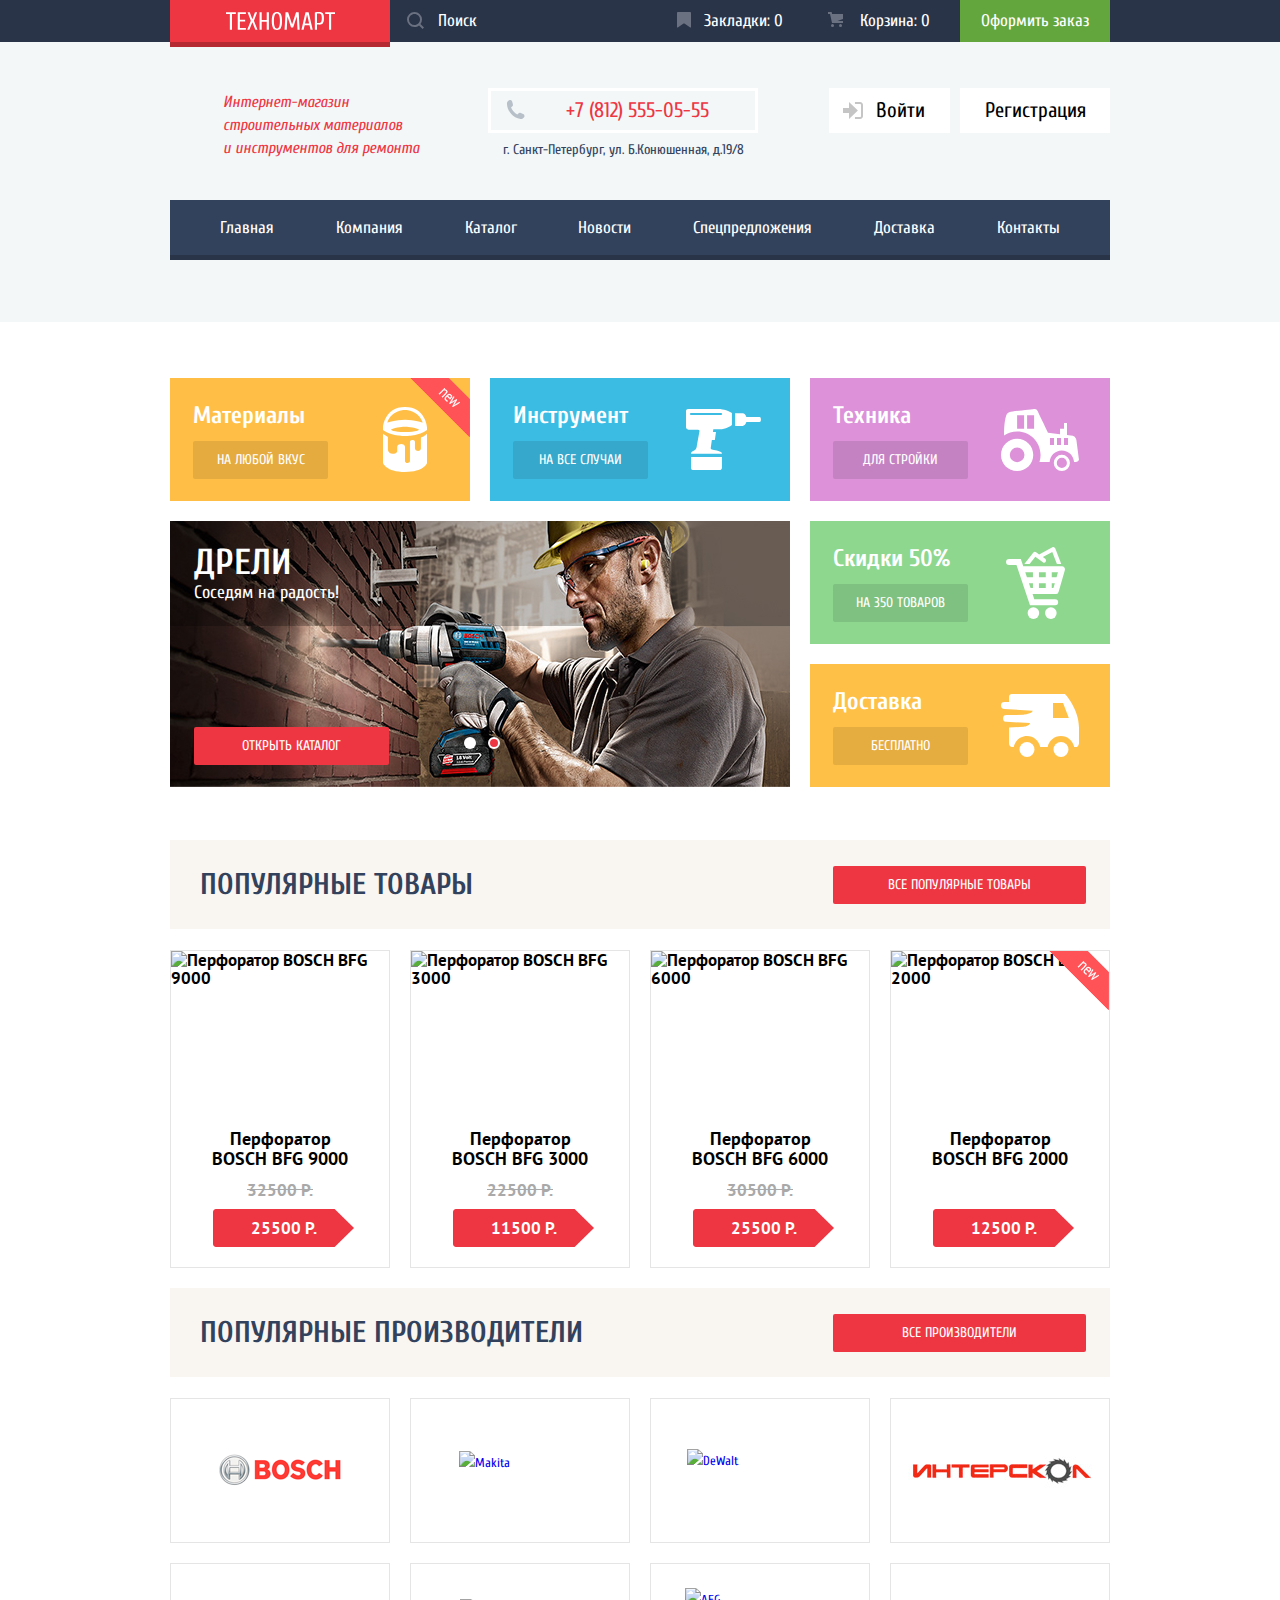
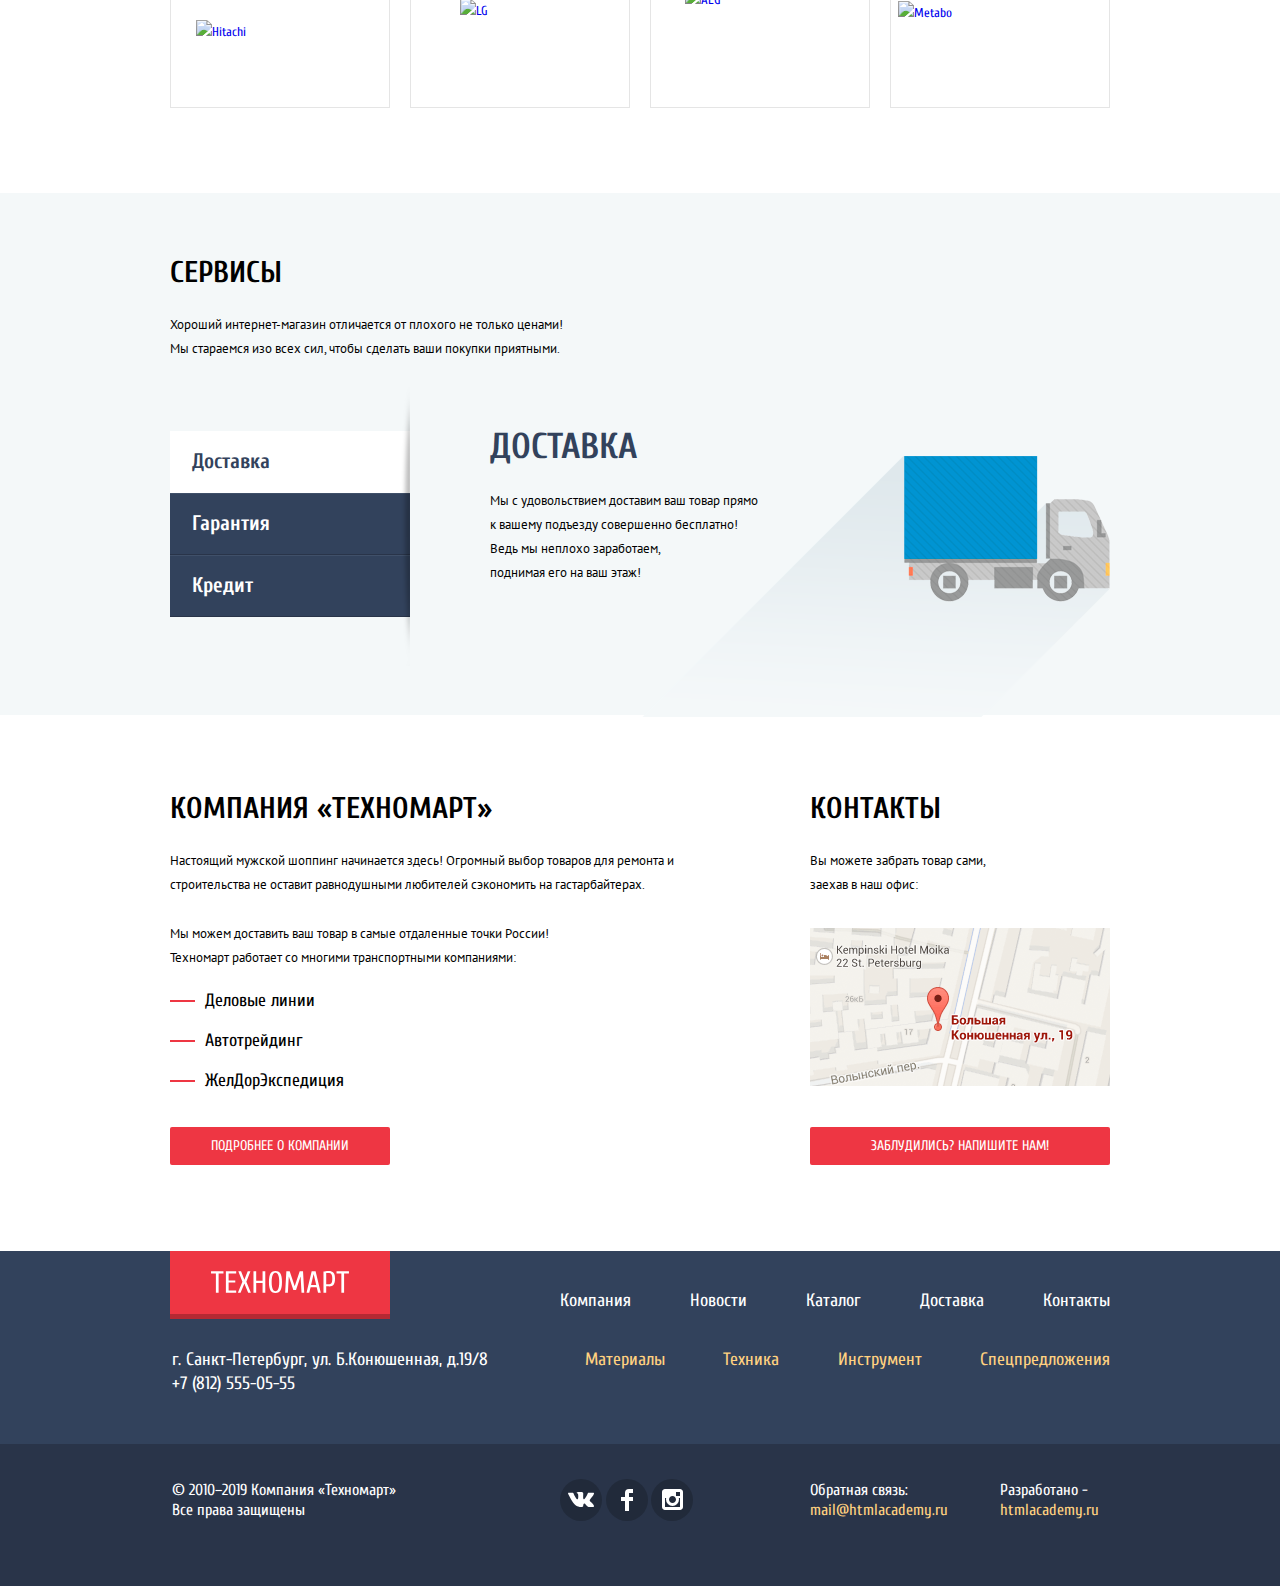
==== commit 5615290e: "Правки" ====
--- a/index.html
+++ b/index.html
@@ -3,12 +3,12 @@
 <head>
     <meta charset="utf-8">
     <title>Техномарт - Интернет-магазин строительных материалов и инструментов для ремонта</title>
-    <link href="https://fonts.googleapis.com/css?family=Cuprum:400,400i,700|PT+Sans&display=swap&subset=cyrillic" rel="stylesheet">
+    <link href="https://fonts.googleapis.com/css?family=Cuprum:400,400i,700%7CPT+Sans&display=swap&subset=cyrillic" rel="stylesheet">
     <link rel="stylesheet" href="css/normalize.css">
     <link rel="stylesheet" href="css/style.css">
 </head>
 <body>
-    <header class="main-header">
+    <header class="main-header optimizer">
         <div class="header-top">
             <div class="container">
                 <a class="logo" href="index.html">
@@ -28,7 +28,7 @@
         </div>
         <div class="header-middle">
             <div class="container">
-                <p class="header-description">Интернет-магазин строительных материалов <br>и инструментов для ремонта</p>
+                <p class="header-description">Интернет-магазин строительных материалов и&nbsp;инструментов для ремонта</p>
                 <div class="header-contacts">
                     <p class="header-phone">+7 (812) 555-05-55</p>
                     <p class="header-address">г. Санкт-Петербург, ул. Б.Конюшенная, д.19/8</p>
@@ -51,7 +51,7 @@
             </ul>
         </nav>    
     </header>
-    <main>
+    <main class="optimizer">
         <h1 class="visually-hidden">Техномарт - интернет-магазин строительных материалов и инструментов для ремонта</h1> 
         <section class="promo-section">
             <h2 class="visually-hidden">Промо-раздел магазина</h2>
@@ -111,7 +111,7 @@
                 <ul class="catalog-list">
                     <li>
                         <div class="catalog-image">
-                            <img src="img/Perforator_1.jpg" alt="Перфоратор BOSCH BFG 9000" width="218" height="170">
+                            <img src="img/perforator_1.jpg" alt="Перфоратор BOSCH BFG 9000" width="218" height="170">
                         </div>
                         <div class="item-active"> <!--Это ховер -->
                             <a href="#" class="buy">Купить</a>
@@ -123,7 +123,7 @@
                     </li>    
                     <li>
                         <div class="catalog-image">
-                            <img src="img/Perforator_2.jpg" alt="Перфоратор BOSCH BFG 3000" width="218" height="170">
+                            <img src="img/perforator_2.jpg" alt="Перфоратор BOSCH BFG 3000" width="218" height="170">
                         </div>
                         <div class="item-active"> <!--Это ховер -->
                             <a href="#" class="buy">Купить</a>
@@ -135,7 +135,7 @@
                     </li>
                     <li>
                         <div class="catalog-image">
-                            <img src="img/Perforator_3.jpg" alt="Перфоратор BOSCH BFG 6000" width="218" height="170">
+                            <img src="img/perforator_3.jpg" alt="Перфоратор BOSCH BFG 6000" width="218" height="170">
                         </div>
                         <div class="item-active"> <!--Это ховер -->
                             <a href="#" class="buy">Купить</a>
@@ -147,7 +147,7 @@
                     </li>
                     <li class="catalog-item-new">
                         <div class="catalog-image">
-                            <img src="img/Perforator_4.jpg" alt="Перфоратор BOSCH BFG 2000" width="218" height="170">
+                            <img src="img/perforator_4.jpg" alt="Перфоратор BOSCH BFG 2000" width="218" height="170">
                         </div>
                         <div class="item-active"> <!--Это ховер -->
                             <a href="#" class="buy">Купить</a>
@@ -170,28 +170,28 @@
             <div class="center-wrap">
                 <ul class="brand-cards">
                     <li>
-                        <a href="#"><img src="img/bosch.png" alt="BOSCH"></a>
-                    </li>
-                    <li>
-                        <a href="#"><img src="img/Makita.png" alt="Makita"></a>
-                    </li>
-                    <li>
-                        <a href="#"><img src="img/DeWALT.png" alt="DeWalt"></a>
-                    </li>
-                    <li>
-                        <a href="#"><img src="img/interskol.png" alt="Интерскол"></a>
-                    </li>
-                    <li>
-                        <a href="#"><img src="img/Hitachi.png" alt="Hitachi"></a>
-                    </li>
-                    <li>
-                        <a href="#"><img src="img/LG.png" alt="LG"></a>
-                    </li>
-                    <li>
-                        <a href="#"><img src="img/AEG.png" alt="AEG"></a>
-                    </li>
-                    <li>
-                        <a href="#"><img src="img/Metabo.png" alt="Metabo"></a>
+                        <a href="#"><img src="img/bosch.png" width="126" height="37" alt="BOSCH"></a>
+                    </li>
+                    <li>
+                        <a href="#"><img src="img/makita.png" width="123" height="40" alt="Makita"></a>
+                    </li>
+                    <li>
+                        <a href="#"><img src="img/dewalt.png" width="146" height="44" alt="DeWalt"></a>
+                    </li>
+                    <li>
+                        <a href="#"><img src="img/interskol.png" width="200" height="48" alt="Интерскол"></a>
+                    </li>
+                    <li>
+                        <a href="#"><img src="img/hitachi.png" width="169" height="31" alt="Hitachi"></a>
+                    </li>
+                    <li>
+                        <a href="#"><img src="img/lg.png" width="121" height="73" alt="LG"></a>
+                    </li>
+                    <li>
+                        <a href="#"><img src="img/aeg.png" width="151" height="96" alt="AEG"></a>
+                    </li>
+                    <li>
+                        <a href="#"><img src="img/metabo.png" width="204" height="69" alt="Metabo"></a>
                     </li>
                 </ul>
             </div>
@@ -199,8 +199,8 @@
         <section class="services">
             <div class="center-wrap">
                 <h2>Сервисы</h2>
-                <p> Хороший интернет-магазин отличается от плохого не только ценами! <br>
-                    Мы стараемся изо всех сил, чтобы сделать ваши покупки приятными. </p>
+                <p class="service-description"> Хороший интернет-магазин отличается от плохого не только ценами!
+                Мы стараемся изо всех сил, чтобы сделать ваши покупки приятными. </p>
             </div>
             <div class="container">
                 <input type="radio" name="service-switch" id="delivery-slide" checked>
@@ -215,14 +215,14 @@
                     <li class="delivery">
                         <h3>Доставка</h3>
                         <p>Мы с удовольствием доставим ваш товар прямо<br> 
-                            к вашему подъезду совершенно бесплатно!<br>
-                            Ведь мы неплохо заработаем,<br> 
+                            к вашему подъезду совершенно бесплатно!</p>
+                        <p>Ведь мы неплохо заработаем,<br> 
                             поднимая его на ваш этаж!</p>
                     </li>
                     <li class="guarantee">
                         <h3>Гарантия</h3>
                         <p>Если купленный у нас товар поломается или заискрит,<br> 
-                            а также в случае пожара, спровоцированного его возгоранием,<br>  вы всегда можете быть уверены в нашей гарантии. Мы обменяем сгоревший товар на новый. <br> 
+                            а также в случае пожара, спровоцированного его возгоранием,&nbsp; вы всегда можете быть уверены в нашей гарантии. Мы обменяем сгоревший товар на новый. <br> 
                             Дом уж восстановите как-нибудь сами.</p>
                     </li>
                     <li class="credit">
@@ -238,8 +238,8 @@
             <section class="company">
                 <h2>Компания «Техномарт»</h2>
                 <p>Настоящий мужской шоппинг начинается здесь! Огромный выбор товаров для ремонта и строительства не оставит равнодушными любителей сэкономить на гастарбайтерах.</p>
-                <p>Мы можем доставить ваш товар в самые отдаленные точки России! <br>
-                Техномарт работает со многими транспортными компаниями:</p> 
+                <p>Мы можем доставить ваш товар в самые отдаленные точки России!
+                Техномарт&nbsp;работает&nbsp;со&nbsp;многими транспортными компаниями:</p> 
                 <ul>
                     <li>Деловые линии</li>
                     <li>Автотрейдинг</li>
@@ -249,13 +249,13 @@
             </section>
             <section class="contacts">
                 <h2>Контакты</h2>
-                <p>Вы можете забрать товар сами, <br> заехав в наш офис</p>
+                <p>Вы можете забрать товар сами, заехав в наш офис:</p>
                 <a class="map-small" href="#"><img src="img/map.png" alt="Карта проезда к офису по адресу: Санкт-Петербург, ул. Большая Конюшенная, д.19" width="300" height="158"></a>
                 <a class="red-button" href="#">Заблудились? Напишите нам!</a>
             </section>
         </div>
     </main>
-    <footer class="footer-general">
+    <footer class="footer-general optimizer">
         <section class="footer-top">
             <div class="container">
                 <div class="footer-top-left">
@@ -285,9 +285,8 @@
         <section class="footer-bottom">
             <div class="container">
                 <div class="copyright">
-                    <p>© 2010–2019 Компания «Техномарт» <br>
-                        Все права защищены
-                    </p>
+                    <p>© 2010–2019 Компания «Техномарт»</p>
+                    <p>Все права защищены</p>
                 </div>
                 <div class="social">
                     <ul>
@@ -297,14 +296,12 @@
                     </ul>   
                 </div>
                 <div class="write-us">
-                    <p>Обратная связь: <br>    
-                       <a href="#">mail@htmlacademy.ru</a>
-                    </p>
+                    <p>Обратная связь:</p>   
+                    <p><a href="#">mail@htmlacademy.ru</a></p>
                 </div>
                 <div class="developer">
-                    <p>Разработано - <br>
-                       <a href="https://htmlacademy.ru/intensive/htmlcss">htmlacademy.ru</a>
-                    </p>
+                    <p>Разработано - </p>
+                    <p><a href="https://htmlacademy.ru/intensive/htmlcss">htmlacademy.ru</a></p>
                 </div>
             </div>
         </section>
--- a/css/style.css
+++ b/css/style.css
@@ -85,7 +85,6 @@
   background-color: #ee3643;
   -webkit-box-shadow: 0 5px #b52933;
           box-shadow: 0 5px #b52933;
-
 }
 
 .logo:hover,
@@ -119,7 +118,7 @@
 
 .search input {
   padding-left: 48px;
-  background-color: inherit;
+  background-color: #293449;
   color: inherit;
   border: none;
   
@@ -142,6 +141,7 @@
   
   background-image: url("../img/icon-search.svg");
   opacity: 0.3;
+  z-index: 2;
 }
 
 .search input:hover {
@@ -157,9 +157,13 @@
   color: #000000;
 }
 
-.search:focus-within::before {
+.search input:focus {
   background-image: url("../img/icon-search-active.svg");
+  background-size: 17px 17px;
+  background-position: 17px 12px;
+  background-repeat: no-repeat;
   opacity: 1;
+  z-index: 2;
 }
 
 .search input::-webkit-input-placeholder {
@@ -391,6 +395,10 @@
 
 /*---Нижняя плашка---*/
 
+.main-navigation{
+  margin-top: 38px; 
+}
+
 .site-navigation {
   display: -webkit-box;
   display: -ms-flexbox;
@@ -399,7 +407,7 @@
           box-sizing: border-box;
   width: 940px;
   min-height: 55px;
-  margin: 38px auto 58px;
+  margin: 0 auto;
   padding: 0 20px;
   -webkit-box-pack: justify;
       -ms-flex-pack: justify;
@@ -1077,8 +1085,15 @@
   -webkit-box-sizing: border-box;
           box-sizing: border-box;
   width: 220px;
-  min-height: 145px;
+  min-height: 143px;
   border: 1px solid #e5e5e5;
+}
+
+.brand-cards a::after {
+/*костыль для эксплорера, ровняет флекс, добавляет+2px по высоте*/
+content: "";
+min-height: inherit;
+font-size: 0;
 }
 
 .brand-cards a:hover,
@@ -1097,8 +1112,8 @@
 
 .services {
   background-color: #f4f8f9;
-  margin: 0 auto 50px;
-  padding-top: 38px;
+  margin: 0 auto 54px;
+  padding-top: 40px;
 }
 
 .services .container {
@@ -1117,21 +1132,25 @@
 }
 
 .services h3 {
-  margin: 0 0 27px;
+  margin: 2px 0 24px;
   font-size: 36px;
   line-height: 36px;
   color: #32425c;
   text-transform: uppercase;
 }
 
+.service-description {
+  width: 400px;
+  margin-bottom: 23px;
+}
+
 .services p {
   font-family: "PT Sans", Arial, sans-serif;
-  margin-bottom: 23px;
 }
 
 .service-info p {
   max-width: 380px;
-  margin-bottom: 22px;
+  margin: 0;
 }
 
 .service-aside {
@@ -1166,8 +1185,8 @@
   display: block;
   -webkit-box-sizing: border-box;
           box-sizing: border-box;
-  padding-top: 15px;
-  padding-left: 23px;
+  padding-top: 14px;
+  padding-left: 22px;
   margin-bottom: 2px;
   width: 240px;
   height: 60px;
@@ -1209,7 +1228,8 @@
   -webkit-box-sizing: border-box;
           box-sizing: border-box;
   width: 700px;
-  padding-top: 46px;
+  min-height: 331px;
+  padding-top: 43px;
   padding-left: 80px;
 }
 
@@ -1241,6 +1261,7 @@
 }
 
 .credit .red-button {
+  margin-top: 30px;
   width: 195px;
 }
 
@@ -1298,6 +1319,10 @@
 .contacts p {
   font-family: "PT Sans", Arial, sans-serif;
   margin-bottom: 25px;
+}
+
+.contacts p {
+  width: 180px;
 }
 
 .map-small {
@@ -1451,10 +1476,14 @@
   display: -webkit-box;
   display: -ms-flexbox;
   display: flex;
-  min-height: 38px;
+  -webkit-box-align: center;
+      -ms-flex-align: center;
+          align-items: center;
+  height: 38px;
   background-color: #f9f5f0;
   border-radius: 2px;
   margin-bottom: 20px;
+
 }
 
 /*---Формы каталога---*/
@@ -1479,8 +1508,11 @@
   font-size: 13px;
   line-height: 18px;
   margin: 0;
+  padding-left: 19px;
+}
+
+.filter h2 {
   padding-top: 10px;
-  padding-left: 19px;
 }
 
 .filter-header {
@@ -1631,13 +1663,13 @@
   position: absolute;
   left: -34px;
   top: -2px;
-
-  width: 23px;
-  height: 23px;
+  background-repeat: no-repeat;
 }
 
 .checkbox-switch::before {
   background-image: url("../img/checkbox-off.svg");
+  width: 27px;
+  height: 23px;
 }
 
 .radio-switch::before {
@@ -1697,6 +1729,7 @@
 
 .sorting-type a {
   display: block;
+  
   padding-right: 0px;
   color: rgba(0, 0, 0, 0.3);
   border-bottom: 1px dotted #ee3643;
@@ -1882,6 +1915,20 @@
 .footer-top-right ul:last-child {
   padding-left: 25px;
 }
+
+.footer-list-1 {
+  margin-bottom: 15px;
+}
+
+.footer-list-2 {
+  margin-top: 15px;
+}
+
+.footer-list-2 a,
+.write-us a,
+.developer a {
+  color: #ffd180;
+} 
 
 .footer-bottom {
   background-color: #293449;
@@ -1955,11 +2002,6 @@
   width: 112px;
 }
 
-.footer-list-2 a,
-.write-us a,
-.developer a {
-  color: #ffd180;
-} 
 
 /*----Попапы----*/
 
@@ -2106,4 +2148,9 @@
   width: 1px;
   height: 1px;
   margin: -1px;
-}+}
+
+.optimizer {
+  /*устраняет обрезку фона при сжатии браузера*/
+  min-width: 960px;
+} 
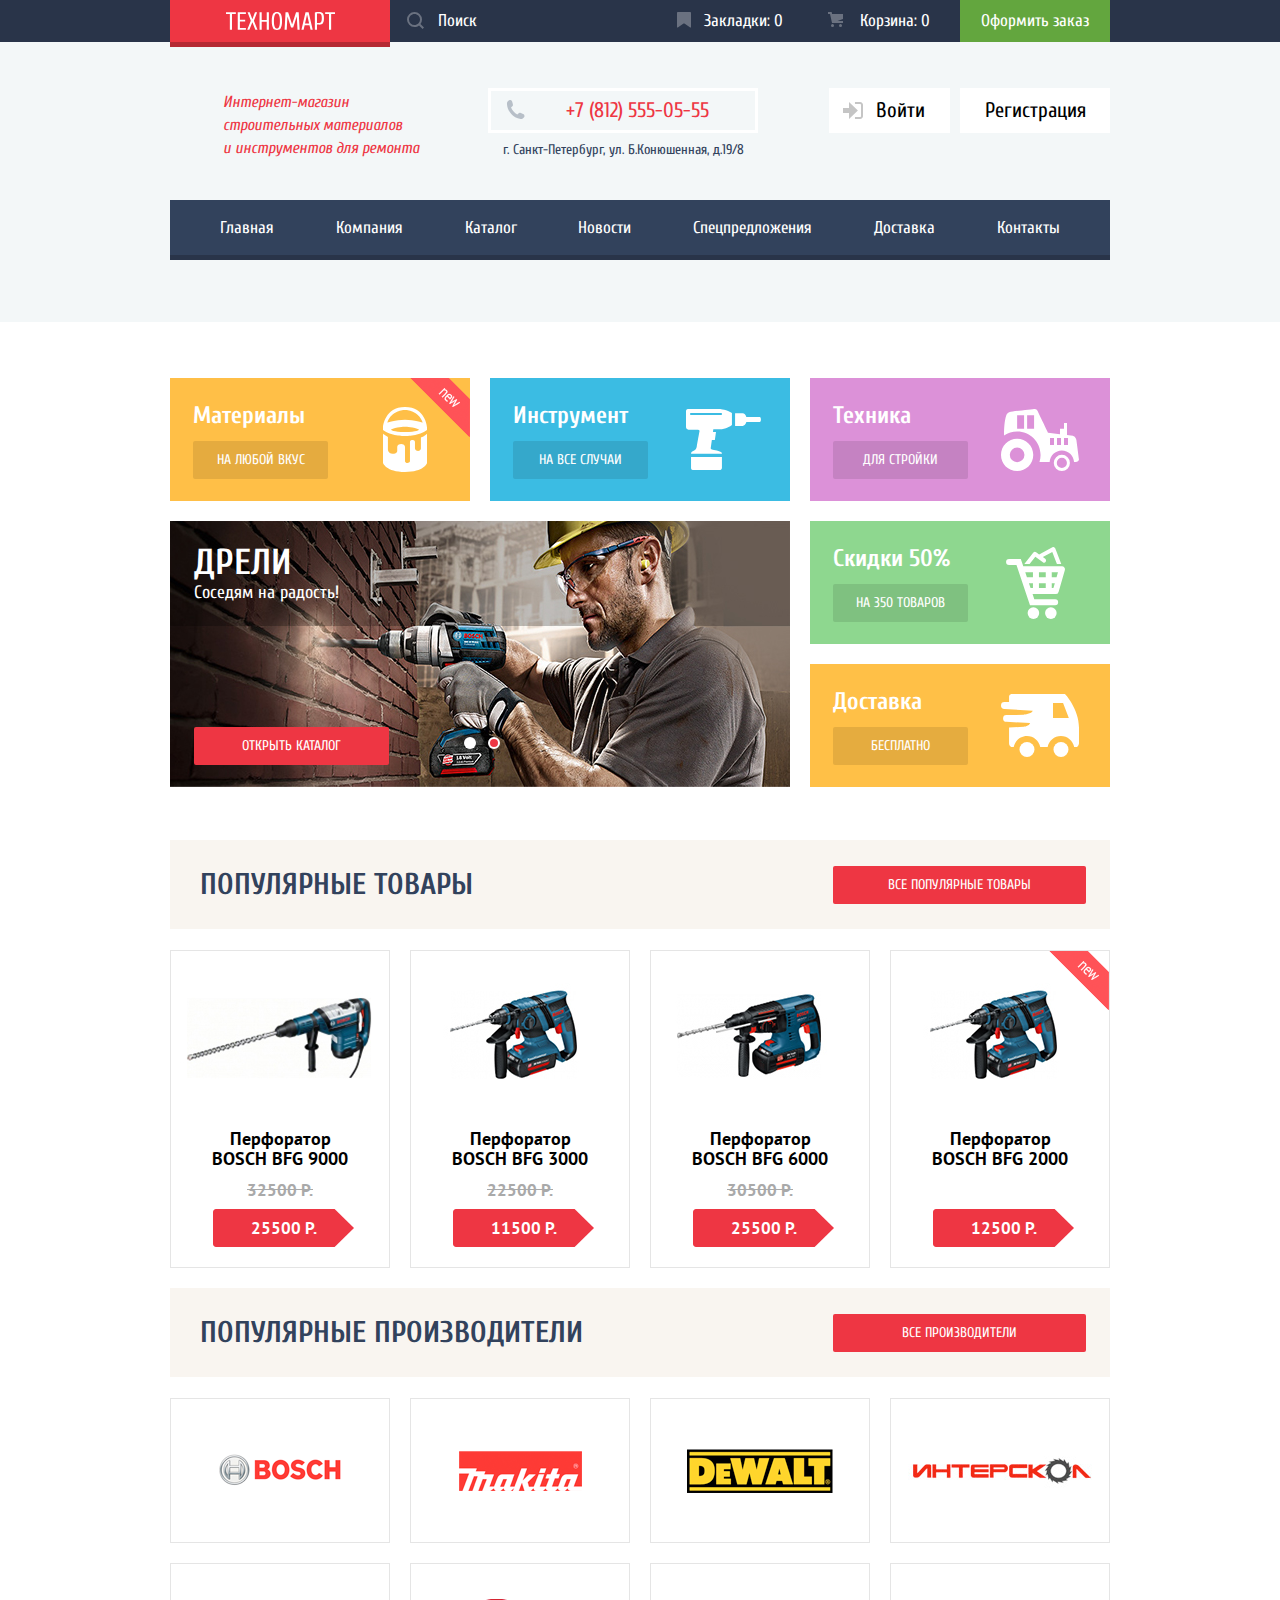
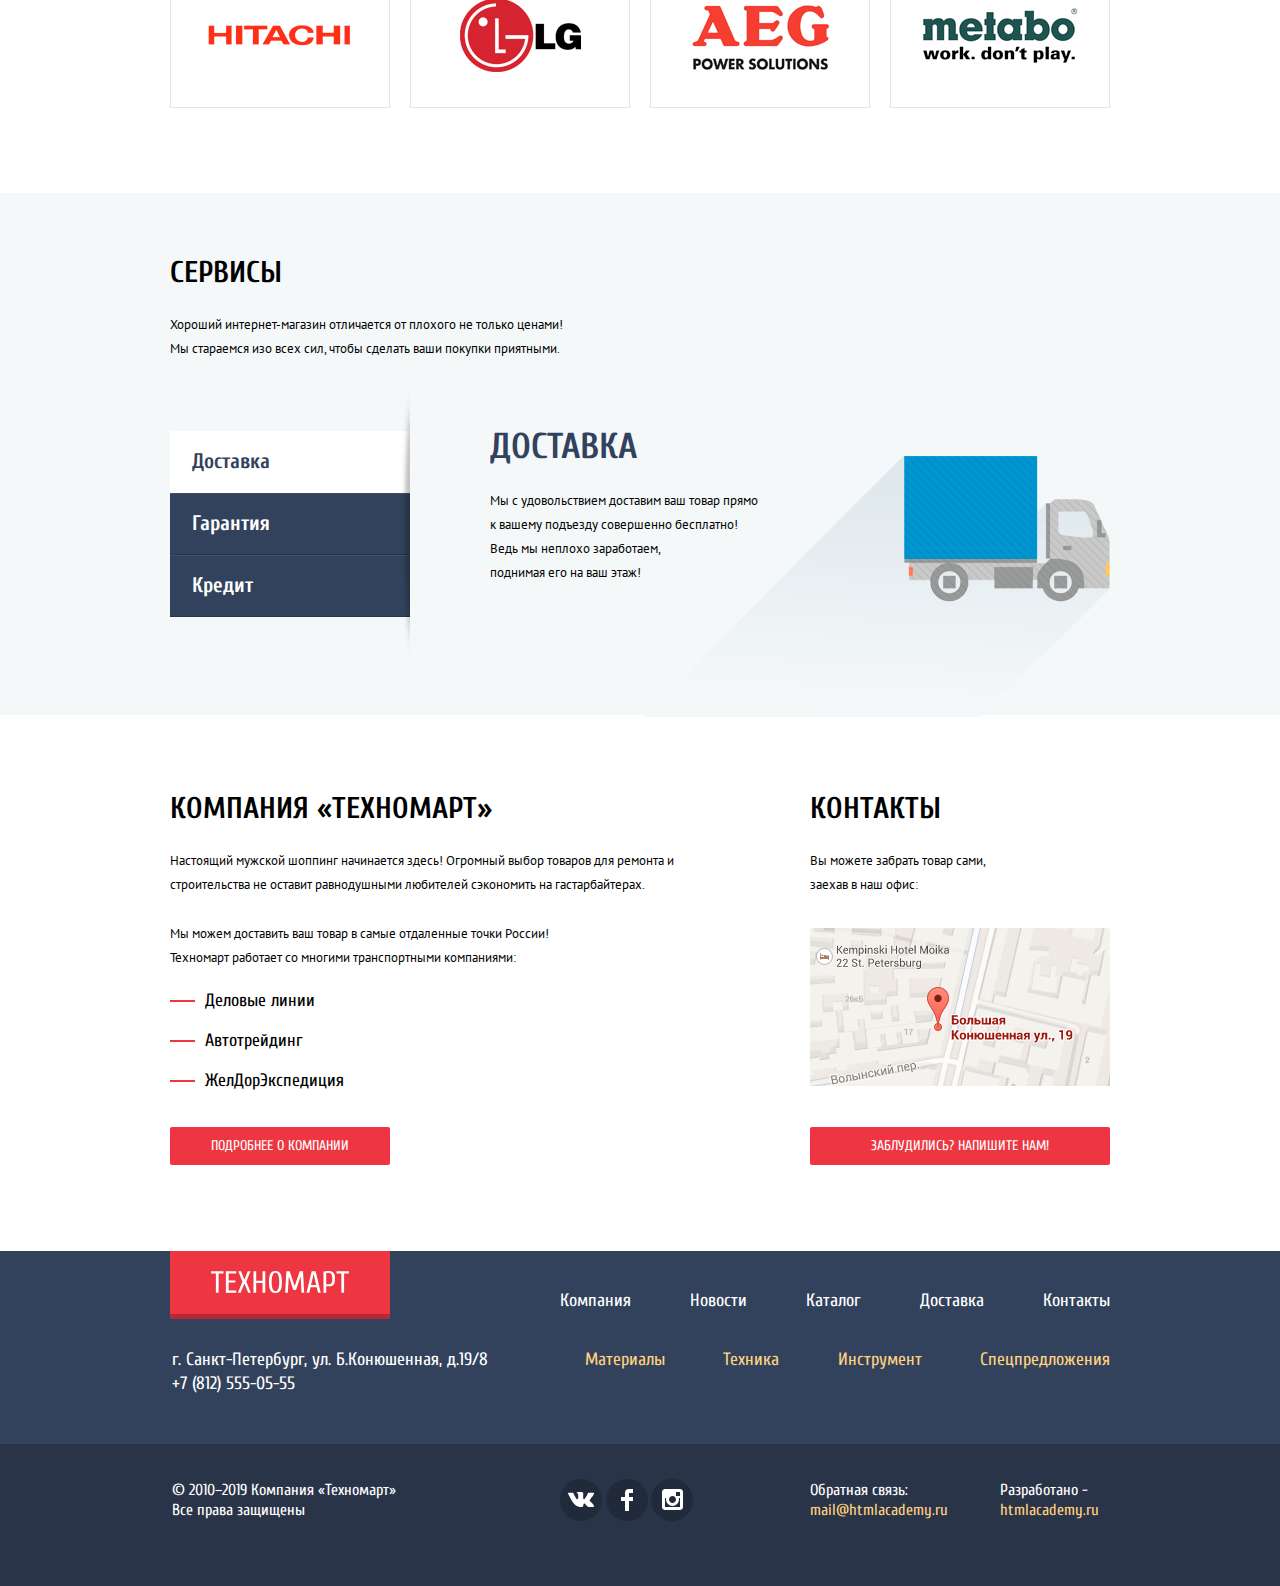
==== commit 15f685fd: "правки" ====
--- a/index.html
+++ b/index.html
@@ -111,7 +111,7 @@
                 <ul class="catalog-list">
                     <li>
                         <div class="catalog-image">
-                            <img src="img/perforator_1.jpg" alt="Перфоратор BOSCH BFG 9000" width="218" height="170">
+                            <img src="img/items/perforator_1.jpg" alt="Перфоратор BOSCH BFG 9000" width="218" height="170">
                         </div>
                         <div class="item-active"> <!--Это ховер -->
                             <a href="#" class="buy">Купить</a>
@@ -123,7 +123,7 @@
                     </li>    
                     <li>
                         <div class="catalog-image">
-                            <img src="img/perforator_2.jpg" alt="Перфоратор BOSCH BFG 3000" width="218" height="170">
+                            <img src="img/items/perforator_2.jpg" alt="Перфоратор BOSCH BFG 3000" width="218" height="170">
                         </div>
                         <div class="item-active"> <!--Это ховер -->
                             <a href="#" class="buy">Купить</a>
@@ -135,7 +135,7 @@
                     </li>
                     <li>
                         <div class="catalog-image">
-                            <img src="img/perforator_3.jpg" alt="Перфоратор BOSCH BFG 6000" width="218" height="170">
+                            <img src="img/items/perforator_3.jpg" alt="Перфоратор BOSCH BFG 6000" width="218" height="170">
                         </div>
                         <div class="item-active"> <!--Это ховер -->
                             <a href="#" class="buy">Купить</a>
@@ -147,7 +147,7 @@
                     </li>
                     <li class="catalog-item-new">
                         <div class="catalog-image">
-                            <img src="img/perforator_4.jpg" alt="Перфоратор BOSCH BFG 2000" width="218" height="170">
+                            <img src="img/items/perforator_4.jpg" alt="Перфоратор BOSCH BFG 2000" width="218" height="170">
                         </div>
                         <div class="item-active"> <!--Это ховер -->
                             <a href="#" class="buy">Купить</a>
@@ -170,28 +170,28 @@
             <div class="center-wrap">
                 <ul class="brand-cards">
                     <li>
-                        <a href="#"><img src="img/bosch.png" width="126" height="37" alt="BOSCH"></a>
-                    </li>
-                    <li>
-                        <a href="#"><img src="img/makita.png" width="123" height="40" alt="Makita"></a>
-                    </li>
-                    <li>
-                        <a href="#"><img src="img/dewalt.png" width="146" height="44" alt="DeWalt"></a>
-                    </li>
-                    <li>
-                        <a href="#"><img src="img/interskol.png" width="200" height="48" alt="Интерскол"></a>
-                    </li>
-                    <li>
-                        <a href="#"><img src="img/hitachi.png" width="169" height="31" alt="Hitachi"></a>
-                    </li>
-                    <li>
-                        <a href="#"><img src="img/lg.png" width="121" height="73" alt="LG"></a>
-                    </li>
-                    <li>
-                        <a href="#"><img src="img/aeg.png" width="151" height="96" alt="AEG"></a>
-                    </li>
-                    <li>
-                        <a href="#"><img src="img/metabo.png" width="204" height="69" alt="Metabo"></a>
+                        <a href="#"><img src="img/brands/bosch.png" width="126" height="37" alt="BOSCH"></a>
+                    </li>
+                    <li>
+                        <a href="#"><img src="img/brands/makita.png" width="123" height="40" alt="Makita"></a>
+                    </li>
+                    <li>
+                        <a href="#"><img src="img/brands/dewalt.png" width="146" height="44" alt="DeWalt"></a>
+                    </li>
+                    <li>
+                        <a href="#"><img src="img/brands/interskol.png" width="200" height="48" alt="Интерскол"></a>
+                    </li>
+                    <li>
+                        <a href="#"><img src="img/brands/hitachi.png" width="169" height="31" alt="Hitachi"></a>
+                    </li>
+                    <li>
+                        <a href="#"><img src="img/brands/lg.png" width="121" height="73" alt="LG"></a>
+                    </li>
+                    <li>
+                        <a href="#"><img src="img/brands/aeg.png" width="151" height="96" alt="AEG"></a>
+                    </li>
+                    <li>
+                        <a href="#"><img src="img/brands/metabo.png" width="204" height="69" alt="Metabo"></a>
                     </li>
                 </ul>
             </div>
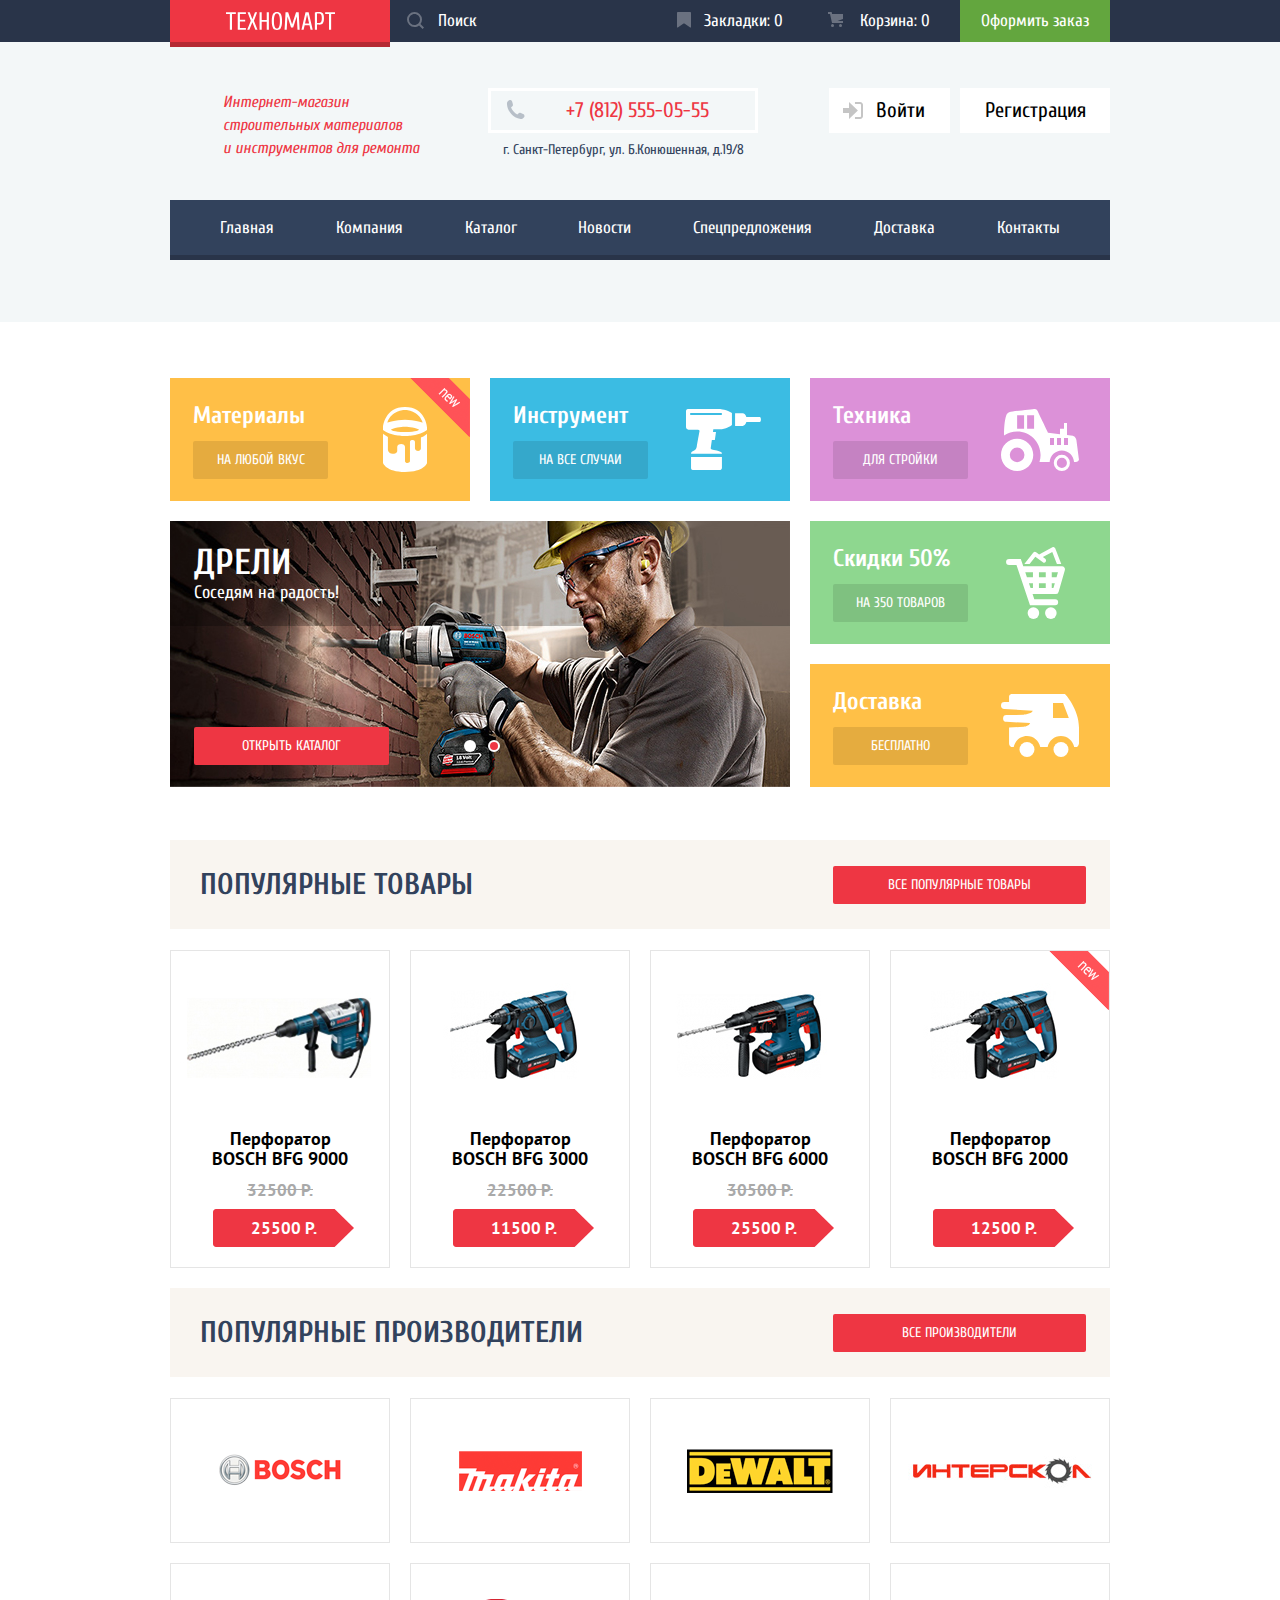
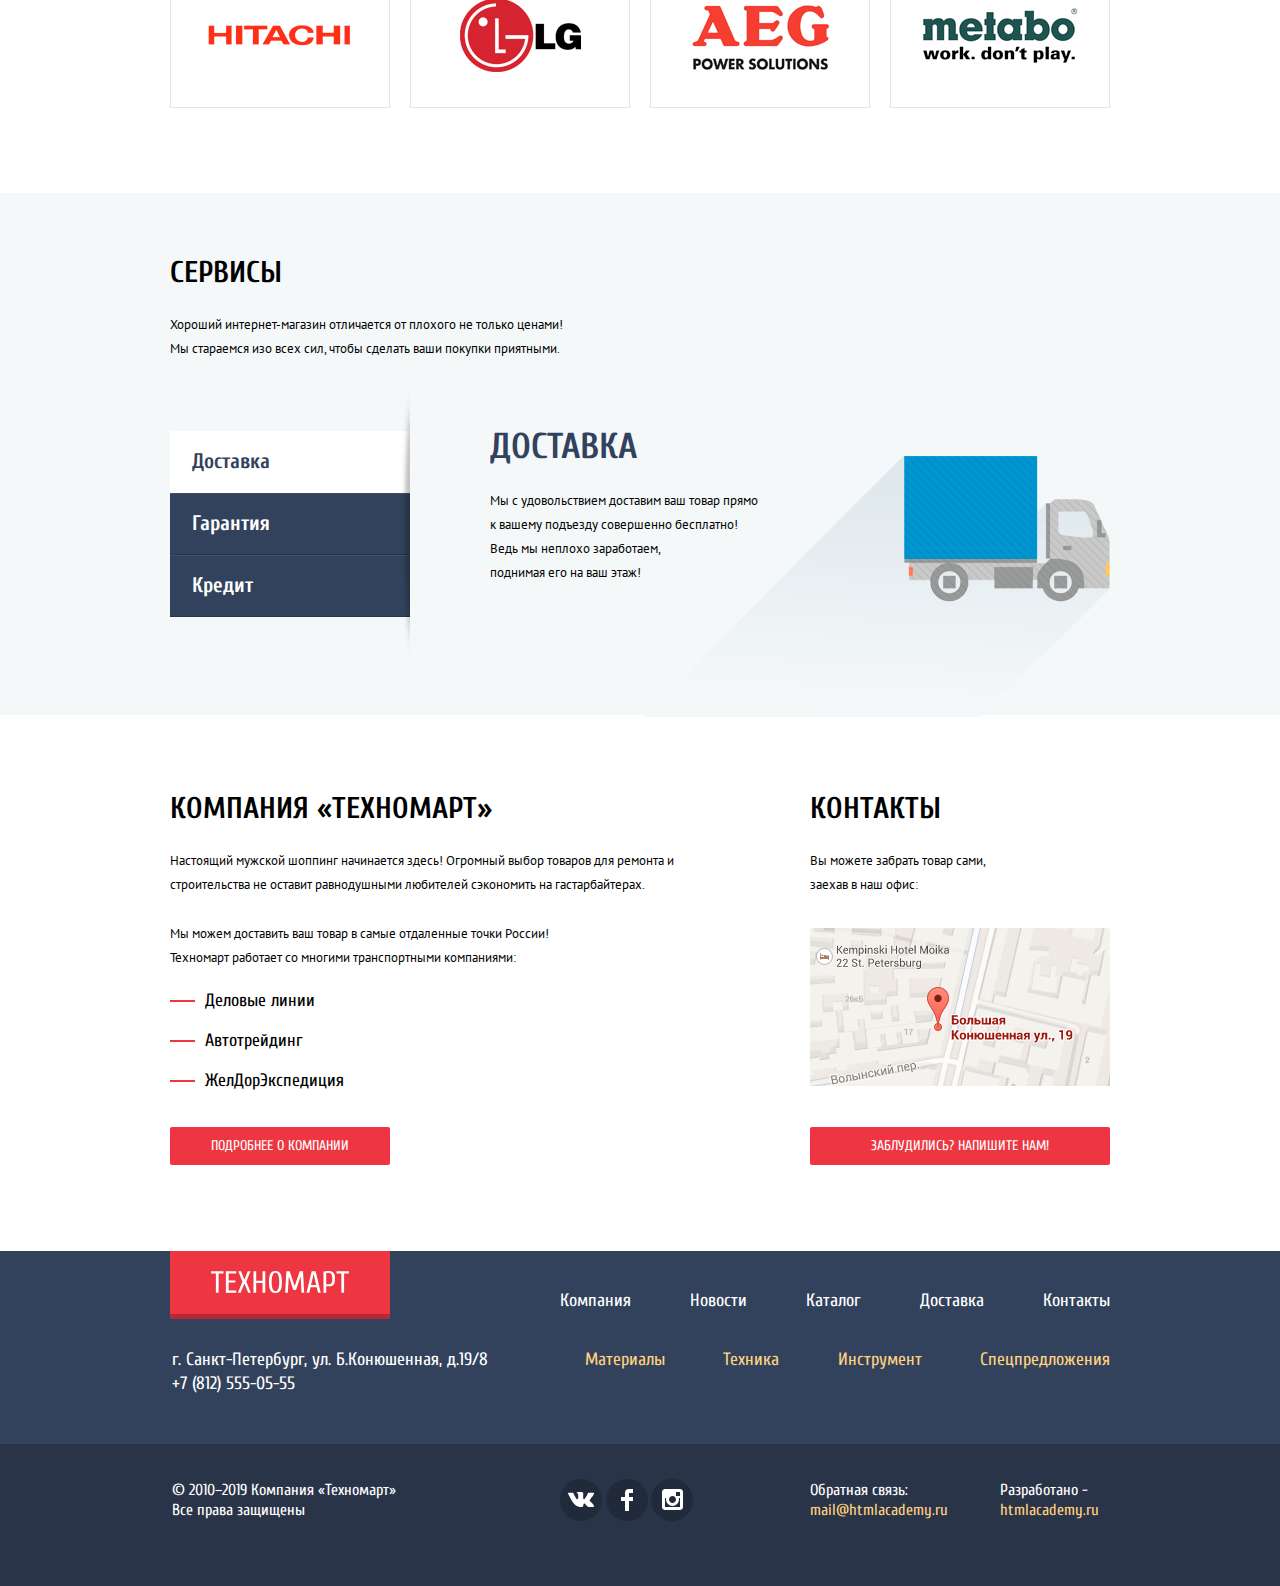
==== commit e0de31ed: "Окончательные" ====
--- a/index.html
+++ b/index.html
@@ -5,15 +5,15 @@
     <title>Техномарт - Интернет-магазин строительных материалов и инструментов для ремонта</title>
     <link href="https://fonts.googleapis.com/css?family=Cuprum:400,400i,700%7CPT+Sans&display=swap&subset=cyrillic" rel="stylesheet">
     <link rel="stylesheet" href="css/normalize.css">
-    <link rel="stylesheet" href="css/style.css">
+    <link rel="stylesheet" href="css/style-minified.css">
 </head>
 <body>
     <header class="main-header optimizer">
         <div class="header-top">
             <div class="container">
-                <a class="logo" href="index.html">
+                <div class="logo">
                    <img src="img/logo-technomart.svg" alt="Логотип компании Техномарт" width="109" height="19">   
-                </a>
+                </div>
                 <form class="search" action="https://echo.htmlacademy.ru" method="get">
                    <label class="visually-hidden" for="search-form">Форма поиска</label> 
                    <input type="search" name="search" id="search-form" placeholder="Поиск">
@@ -30,7 +30,9 @@
             <div class="container">
                 <p class="header-description">Интернет-магазин строительных материалов и&nbsp;инструментов для ремонта</p>
                 <div class="header-contacts">
-                    <p class="header-phone">+7 (812) 555-05-55</p>
+                    <p class="header-phone">
+                        <a href="tel:+78125550555">+7 (812) 555-05-55</a>
+                    </p>
                     <p class="header-address">г. Санкт-Петербург, ул. Б.Конюшенная, д.19/8</p>
                 </div>
                 <div class="user-navigation">
@@ -251,7 +253,7 @@
                 <h2>Контакты</h2>
                 <p>Вы можете забрать товар сами, заехав в наш офис:</p>
                 <a class="map-small" href="#"><img src="img/map.png" alt="Карта проезда к офису по адресу: Санкт-Петербург, ул. Большая Конюшенная, д.19" width="300" height="158"></a>
-                <a class="red-button" href="#">Заблудились? Напишите нам!</a>
+                <a class="write-us-link red-button" href="#">Заблудились? Напишите нам!</a>
             </section>
         </div>
     </main>
@@ -259,11 +261,13 @@
         <section class="footer-top">
             <div class="container">
                 <div class="footer-top-left">
-                    <a class="logo logo-footer" href="index.html">
+                    <div class="logo logo-footer">
                         <img src="img/logo-technomart.svg" alt="Логотип компании Техномарт" width="138" height="23">   
-                    </a>
+                    </div>
                     <p>г. Санкт-Петербург, ул. Б.Конюшенная, д.19/8</p>
-                    <p>+7 (812) 555-05-55</p>
+                    <p>
+                        <a href="tel:+78125550555">+7 (812) 555-05-55</a>
+                    </p>
                 </div>
                 <div class="footer-top-right">
                     <ul class="footer-list-1">
@@ -308,14 +312,15 @@
     </footer>
     <section class="modal modal-map">
         <h2 class="visually-hidden">Карта проезда</h2>
-        <a href="https://yandex.ru/maps/">
+        <iframe src="https://www.google.com/maps/embed?pb=!1m18!1m12!1m3!1d1188.361561008765!2d30.32193410882643!3d59.939145125537955!2m3!1f0!2f0!3f0!3m2!1i1024!2i768!4f13.1!3m3!1m2!1s0x4696310fca5ba729%3A0xea9c53d4493c879f!2z0JHQvtC70YzRiNCw0Y8g0JrQvtC90Y7RiNC10L3QvdCw0Y8g0YPQuy4sIDE5LCDQodCw0L3QutGCLdCf0LXRgtC10YDQsdGD0YDQsywgMTkxMTg2!5e0!3m2!1sru!2sru!4v1572703210687!5m2!1sru!2sru" width="940" height="476" frameborder="0" style="border:0;" allowfullscreen=""></iframe>
+        <a href="https://www.google.ru/maps/">
             <img src="img/map-big.png" alt="Карта проезда к офису по адресу: Санкт-Петербург, ул. Большая Конюшенная, д.19" width="940" height="476">
         </a>    
         <button class="modal-close" type="button"><span class="visually-hidden">Закрыть</span></button>
     </section>
     <section class="modal modal-write-us">
         <h2 class="visually-hidden">Напишите нам</h2> 
-        <form action="https://echo.htmlacademy.ru" method="post">
+        <form class="write-us-form" action="https://echo.htmlacademy.ru" method="post">
             <div class="modal-columns modal-wrap modal-input-container">
                 <div class="modal-input-block">
                     <label for="user-name">Ваше имя</label>
@@ -338,5 +343,6 @@
         </form>
         <button class="modal-close" type="button"><span class="visually-hidden">Закрыть</span></button>
     </section>
+    <script src="js/index-popup-minified.js"></script>
 </body>  
 </html>--- a/css/style-minified.css
+++ b/css/style-minified.css
@@ -0,0 +1 @@
+@keyframes bounce{0%{transform:translateY(-1000px)}60%{transform:translateY(30px)}to{transform:translateY(0)}}@keyframes shake{0%,to{transform:translateX(0)}10%,30%,50%,70%,90%{transform:translateX(7px)}20%,40%,60%,80%{transform:translateX(-7px)}}body{font-family:"Cuprum",Arial,sans-serif;font-weight:400;font-size:13px;line-height:24px;color:#000;background-color:#fff}a{text-decoration:none}img{max-width:100%;height:auto}.container{display:-webkit-box;display:-ms-flexbox;display:flex;padding:0 10px}.center-wrap,.container{width:940px;margin:0 auto}.center-wrap ul,body{padding:0;margin:0}.brands ul,.catalog ul,header ul{list-style:none}.site-navigation a,.user-purchase a{color:#fff}.main-header{background-color:#f3f7f8;min-height:322px}.header-top{min-height:42px;margin-bottom:46px;font-size:17px;line-height:18px;color:#fff;background-color:#293449}.logo{display:-webkit-box;display:-ms-flexbox;display:flex;-webkit-box-pack:center;-ms-flex-pack:center;justify-content:center;-webkit-box-align:center;-ms-flex-align:center;align-items:center;-webkit-box-sizing:border-box;box-sizing:border-box;width:220px;height:42px;background-color:#ee3643;-webkit-box-shadow:0 5px #b52933;box-shadow:0 5px #b52933}.logo:focus,.logo:hover{background-color:#ca2c37;-webkit-box-shadow:0 5px #9a212a;box-shadow:0 5px #9a212a}.logo:active{background-color:#ba2732;-webkit-box-shadow:0 5px #8e1e26;box-shadow:0 5px #8e1e26}.logo-footer{height:63px;margin-bottom:34px}.search{position:relative;display:-webkit-box;display:-ms-flexbox;display:flex;width:270px}.search input{padding-left:48px;background-color:#293449;color:inherit;border:0;-webkit-box-flex:1;-ms-flex-positive:1;flex-grow:1}.search::before{content:"";position:absolute;top:12px;left:17px;width:17px;height:17px;background-image:url(../img/icon-search.svg);opacity:.3;z-index:2}.search input:hover{background-color:#212a3a}.search:hover::before{opacity:1}.search input:focus{background-color:#fff;color:#000;background-image:url(../img/icon-search-active.svg);background-size:17px 17px;background-position:17px 12px;background-repeat:no-repeat;opacity:1;z-index:2}.search input::-webkit-input-placeholder{color:#fff}.search input::-moz-placeholder{color:#fff}.user-purchase{display:-webkit-box;display:-ms-flexbox;display:flex;-ms-flex-wrap:wrap;flex-wrap:wrap;margin:0 0 0 auto;padding:0;width:450px}.user-purchase a{position:relative;-webkit-box-sizing:border-box;box-sizing:border-box;width:150px;padding-top:12px;padding-bottom:12px;display:block}.user-purchase a:focus,.user-purchase a:hover{background-color:#212a3a}.user-purchase a:active{background-color:#161d29;color:rgba(255,255,255,.6)}.bookmarks{padding-left:44px}.basket::before,.bookmarks::before{content:"";position:absolute;top:12px;left:17px;width:14px;height:16px;background-image:url(../img/icon-bookmark.svg);opacity:.3}.basket{padding-left:50px}.basket::before{left:18px;width:15px;height:15px;background-image:url(../img/icon-cart.svg)}.basket:focus::before,.basket:hover::before,.bookmarks:focus::before,.bookmarks:hover::before,.item-active .buy:active::before,.item-active .buy:focus::before,.item-active .buy:hover::before{opacity:1}.basket:active::before,.bookmarks:active::before{opacity:.5}.checkout{background-color:#63a63e;text-align:center}.user-purchase .checkout:focus,.user-purchase .checkout:hover{background-color:#5fbb2d}.user-purchase .checkout:active{background-color:#518534;color:rgba(255,255,255,.5)}.basket-full{background-color:#ee3643}.user-purchase .basket-full:focus,.user-purchase .basket-full:hover{background-color:#ca2c37}.user-purchase .basket-full:active{background-color:#ba2732}.header-description{width:200px;margin:0 65px 0 50px;padding-top:3px;padding-left:3px;font-size:16px;font-style:italic;line-height:23px;color:#ee3643}.header-contacts p{margin:0}.header-phone{position:relative;-webkit-box-sizing:border-box;box-sizing:border-box;width:270px;min-height:45px;padding-top:9px;padding-left:75px;font-size:21px;line-height:21px;color:#ee3643;border:3px solid #fff}.header-phone a{color:#ee3643}.header-phone::before{content:"";position:absolute;top:9px;left:15px;width:19px;height:19px;background-image:url(../img/icon-phone.svg)}.header-address{padding-top:5px;font-size:14px;line-height:24px;color:#32425c;text-align:center}.user-navigation,.user-navigation-logged{margin-left:auto;width:300px}.user-navigation{display:-webkit-box;display:-ms-flexbox;display:flex;-ms-flex-wrap:wrap;flex-wrap:wrap}.user-navigation-logged a:not(.button-header){font-size:16px;line-height:18px;color:#32425c;text-decoration:underline}.button-header:focus,.button-header:hover,.user-navigation-logged a:focus,.user-navigation-logged a:hover{color:#ee3643}.user-navigation-logged a:active{opacity:.3}.options{padding-top:5px;padding-left:18px}.circle{display:inline-block;vertical-align:middle;width:5px;height:5px;margin-left:13px;margin-right:10px;margin-bottom:3px;background-color:#32425c;border-radius:50%}.main-navigation{margin-top:38px}.site-navigation,.site-navigation a{-webkit-box-sizing:border-box;box-sizing:border-box}.site-navigation{display:-webkit-box;display:-ms-flexbox;display:flex;width:940px;min-height:55px;margin:0 auto;padding:0 20px;-webkit-box-pack:justify;-ms-flex-pack:justify;justify-content:space-between;font-size:17px;line-height:17px;color:#fff;background-color:#32425c;-webkit-box-shadow:0 5px #293449;box-shadow:0 5px #293449}.site-navigation a{display:block;padding:19px 30px;text-align:center}.site-navigation a:focus,.site-navigation a:hover{background-color:#212a3a}.site-navigation a:active{background-color:#161d29;color:rgba(255,255,255,.6)}.button-header{position:relative;-webkit-box-sizing:border-box;box-sizing:border-box;padding-top:12px;height:45px;font-size:21px;line-height:21px;color:inherit;text-align:left;vertical-align:middle;background-color:#fff;border:0}.button-header:active{color:rgba(0,0,0,.3)}.button-header-login{margin-left:19px;width:121px;padding-left:47px}.button-header-login::before{content:"";position:absolute;top:14px;left:14px;width:20px;height:17px;background-image:url(../img/icon-login.svg)}.button-header-login:focus::before,.button-header-login:hover::before{background-image:url(../img/icon-login-hover.svg)}.button-header-login:active::before{background-image:url(../img/icon-login.svg)}.button-header-registration{margin-left:auto;width:150px;text-align:center}.button-header-user{display:block;width:100%;padding-left:46px}.button-header-user:focus,.button-header-user:hover{color:#000}.button-header-user::before{content:"";position:absolute;top:13px;left:13px;width:20px;height:18px;background-image:url(../img/icon-user.svg)}.button-header-user:focus::before,.button-header-user:hover::before{background-image:url(../img/icon-user-hover.svg)}.button-header-user:active::before{background-image:url(../img/icon-user.svg)}.button-header-user::after{content:"";position:absolute;top:14px;right:10px;width:20px;height:17px;background-image:url(../img/icon-logout.svg)}.button-header-user:focus::after,.button-header-user:hover::after{background-image:url(../img/icon-logout-hover.svg)}.button-header-user:active::after{background-image:url(../img/icon-logout.svg)}.promo-section .container{margin-top:56px;margin-bottom:53px;-ms-flex-wrap:wrap;flex-wrap:wrap}.promo-column-1{display:-webkit-box;display:-ms-flexbox;display:flex;width:940px;-webkit-box-pack:justify;-ms-flex-pack:justify;justify-content:space-between}.promo-column-2{margin-right:20px;margin-top:20px}.promo-column-3 .promo-item{margin-top:20px}.promo-item,.promo-item a{-webkit-box-sizing:border-box;box-sizing:border-box;color:#fff}.promo-item{width:300px;height:123px;padding-left:23px;overflow:hidden}.promo-item h2{margin-top:23px;margin-bottom:10px;font-size:24px;line-height:30px}.promo-item a{display:block;width:135px;min-height:38px;font-size:14px;line-height:18px;text-transform:uppercase;text-align:center;padding-top:10px;background-color:rgba(0,0,0,.1);border-radius:2px}.promo-item a:focus,.promo-item a:hover{background-color:rgba(0,0,0,.2)}.promo-item a:active{background-color:rgba(0,0,0,.3)}.promo-1{background-color:#ffbf47;background-image:url(../img/new-flag.png),url(../img/icon-1.svg);background-position:top right,213px 50%;background-repeat:no-repeat}.promo-2{background:#3bbce3 url(../img/icon-2.svg) 196px 50% no-repeat}.promo-3{background:#dc91d8 url(../img/icon-3.svg) 191px 50% no-repeat}.promo-4{background:#8ed78f url(../img/icon-4.svg) 196px 50% no-repeat}.promo-5{background:#ffc047 url(../img/icon-5.svg) 191px 50% no-repeat}.slider{position:relative;width:620px;height:266px}.slide{-webkit-box-sizing:border-box;box-sizing:border-box;width:inherit;height:inherit;padding-top:24px;padding-left:24px;background-size:cover;color:#fff}.slide-1,.slide-2{opacity:0;position:absolute;width:inherit;z-index:0}.slide-1{background:#9d9792 url(../img/slider1.jpg) top center no-repeat}.slide-2{background:#9d9792 url(../img/slider2.jpg) top center no-repeat}.slider a,.slider h2{text-transform:uppercase}.slider h2{margin:0;font-size:36px;line-height:36px}.slider p{font-size:18px;line-height:24px;min-height:96px;margin-top:0;margin-bottom:50px}.slider a{display:block;-webkit-box-sizing:border-box;box-sizing:border-box;padding-top:10px;width:195px;height:38px;color:#fff;font-size:14px;line-height:18px;text-align:center;background-color:#ee3643;border-radius:2px}.slider a:focus,.slider a:hover{background-color:#ca2c37}.slider a:active{background-color:#ba2732}.catalog-list li:hover .catalog-image,.services input,.slider input{display:none}.slider .controls{position:absolute;left:50%;bottom:30px;margin-left:-16px;min-width:36px;min-height:12px;z-index:2}.slider label{position:relative;cursor:pointer;display:inline-block;-webkit-box-sizing:border-box;box-sizing:border-box;vertical-align:middle;height:12px;width:12px;padding:0;margin-right:9px;border-radius:50%;background-color:#fff}#slide1:checked~.controls label:nth-of-type(1),#slide2:checked~.controls label:nth-of-type(2){background-color:#ee3643;border:2px solid #fff}.slider label:focus,.slider label:hover{background-color:#d3d3d3;border:2px solid #fff}#credit-slide:checked~.service-info .credit,#delivery-slide:checked~.service-info .delivery,#guarantee-slide:checked~.service-info .guarantee,#slide1:checked~.slide-1,#slide2:checked~.slide-2{opacity:1;z-index:1}.brands-title,.items-title{min-height:89px;background-color:#f9f5f0;width:940px;margin:0 auto 21px}.brands-title .container,.items-title .container{width:auto;min-height:89px;height:inherit;padding-right:24px;padding-left:30px;-webkit-box-pack:justify;-ms-flex-pack:justify;justify-content:space-between;-webkit-box-align:center;-ms-flex-align:center;align-items:center}.brands-title h2,.items-title h2{font-size:30px;line-height:30px;text-transform:uppercase;color:#32425c}.brands-title a,.items-title a{-webkit-box-sizing:border-box;box-sizing:border-box;padding-top:10px;width:253px;height:38px;color:#fff;font-size:14px;line-height:18px;text-transform:uppercase;text-align:center;background-color:#ee3643;border-radius:2px}.brands-title a:focus,.brands-title a:hover,.items-title a:focus,.items-title a:hover{background-color:#ca2c37}.brands-title a:active,.items-title a:active{background-color:#ba2732}.catalog-list{display:-webkit-box;display:-ms-flexbox;display:flex;-webkit-box-pack:justify;-ms-flex-pack:justify;justify-content:space-between;-ms-flex-wrap:wrap;flex-wrap:wrap;margin:0 0 32px;padding:0;font-family:"PT Sans",Arial,sans-serif;font-size:17px;line-height:18px;font-weight:700}.catalog-list li{-webkit-box-sizing:border-box;box-sizing:border-box;width:220px;min-height:318px;border:1px solid #e5e5e5;margin-bottom:20px}.catalog-image{display:block;width:218px;height:170px}.catalog h3{font-size:18px;line-height:20px;text-align:center;width:160px;margin:8px auto 12px;padding:0}.catalog h3 a{color:inherit}.item-active{display:none;margin-top:43px;width:218px;height:127px}.item-active .buy,.item-active .to-bookmarks{display:block;-webkit-box-sizing:border-box;box-sizing:border-box;width:135px;height:38px;margin:7px auto;padding-top:7px;font-size:14px;line-height:18px;text-transform:uppercase;border:3px solid;border-radius:2px}.catalog p,.item-active .to-bookmarks{text-align:center}.item-active .buy{position:relative;padding-left:49px;text-align:left;color:#fff;background-color:#63a63e;border-color:#63a63e #63a63e #367315}.item-active .buy:focus,.item-active .buy:hover{background-color:#5fbb2d;border-color:#5fbb2d #5fbb2d #367315}.item-active .buy:active{background-color:#518534;border-color:#518534}.item-active .buy::before{content:"";position:absolute;top:8px;left:12px;width:15px;height:15px;background-image:url(../img/icon-cart.svg);opacity:.3}.item-active .to-bookmarks{color:#32425c;border-color:#63a63e}.item-active .to-bookmarks:focus,.item-active .to-bookmarks:hover{border-color:#32425c}.item-active .to-bookmarks:active{opacity:.3;border-color:#c1c6ce}.catalog-list li:hover .item-active{display:block}.catalog-list li:hover{-webkit-box-shadow:0 10px 25px 0 rgba(41,52,73,.5);box-shadow:0 10px 25px 0 rgba(41,52,73,.5)}.price-old,.price-old-none{margin:0 auto 10px}.price-old{color:#a9a9a9;text-decoration:line-through}.price-old-none{color:#fff}.price-red{-webkit-box-sizing:border-box;box-sizing:border-box;margin:0 auto 10px 42px;padding-top:10px;width:141px;height:38px;color:#fff;background-image:url(../img/red-button.svg);background-repeat:no-repeat}.catalog-item-new{position:relative}.catalog-item-new:after{content:"";position:absolute;top:0;right:0;width:60px;height:59px;background-image:url(../img/new-flag.png)}.brands{margin-bottom:85px}.brand-cards{display:-webkit-box;display:-ms-flexbox;display:flex;-webkit-box-pack:justify;-ms-flex-pack:justify;justify-content:space-between;-ms-flex-wrap:wrap;flex-wrap:wrap}.brand-cards li:nth-child(n+5){margin-top:20px}.brand-cards a{display:-webkit-box;display:-ms-flexbox;display:flex;-webkit-box-pack:center;-ms-flex-pack:center;justify-content:center;-webkit-box-align:center;-ms-flex-align:center;align-items:center;-webkit-box-sizing:border-box;box-sizing:border-box;width:220px;min-height:143px;border:1px solid #e5e5e5}.brand-cards a::after{content:"";min-height:inherit;font-size:0}.brand-cards a:focus,.brand-cards a:hover{-webkit-box-shadow:0 10px 25px 0 rgba(41,52,73,.5);box-shadow:0 10px 25px 0 rgba(41,52,73,.5)}.brand-cards a:active{-webkit-box-shadow:0 4px 10px 0 rgba(41,52,73,.5);box-shadow:0 4px 10px 0 rgba(41,52,73,.5);opacity:.3}.services{background-color:#f4f8f9;margin:0 auto 54px;padding-top:40px}.services .container{padding:0}.services ul{list-style:none;margin:0}.company h2,.contacts h2,.services h2,.services h3{font-size:30px;line-height:30px;text-transform:uppercase}.services h3{margin:2px 0 24px;font-size:36px;line-height:36px;color:#32425c}.service-description{width:400px;margin-bottom:23px}.services p{font-family:"PT Sans",Arial,sans-serif}.service-info p{max-width:380px;margin:0}.service-aside{position:relative;padding:48px 0;font-size:21px;line-height:30px;font-weight:700;color:#fff}.service-aside::after{content:"";position:absolute;width:10px;height:279px;top:3px;right:0;background-image:url(../img/service-shadow.png)}.service-aside label,.service-aside label:hover{-webkit-box-shadow:0 -1px #405069,0 1px #293449;box-shadow:0 -1px #405069,0 1px #293449}.service-aside label{display:block;-webkit-box-sizing:border-box;box-sizing:border-box;padding-top:14px;padding-left:22px;margin-bottom:2px;width:240px;height:60px;background-color:#32425c}.service-aside label:hover{background-color:#293449;color:inherit}#credit-slide:checked~.service-aside li:nth-of-type(3) label,#delivery-slide:checked~.service-aside li:nth-of-type(1) label,#guarantee-slide:checked~.service-aside li:nth-of-type(2) label{background-color:#fff;color:#32425c;-webkit-box-shadow:0 -1px #fff,0 1px #fff;box-shadow:0 -1px #fff,0 1px #fff}.service-info{position:relative;-webkit-box-sizing:border-box;box-sizing:border-box;width:700px;min-height:331px;padding-top:43px;padding-left:80px}.service-info li{width:620px;min-height:290px;position:absolute;opacity:0;z-index:0}.delivery{background:url(../img/delivery.png) right bottom no-repeat}.guarantee{background:url(../img/guarantee.png) right bottom no-repeat}.credit{background:url(../img/credit.png) right bottom no-repeat}.credit .red-button{margin-top:30px;width:195px}.extra-info{margin-bottom:86px}.company{width:540px}.contacts{width:300px;margin-left:auto}.company ul{list-style:none;font-size:18px;line-height:20px;margin:-4px 0 36px;padding:0}.company li{position:relative;padding-left:35px;margin-bottom:20px}.company li:before{content:"";position:absolute;top:9px;left:0;width:25px;height:2px;background-image:url(../img/list-item.png)}.company p,.contacts p{font-family:"PT Sans",Arial,sans-serif;margin-bottom:25px}.contacts p{width:180px}.map-small{display:block;margin-bottom:33px;padding:0}.map-small img{padding-top:6px}.red-button{display:block;-webkit-box-sizing:border-box;box-sizing:border-box;padding-top:10px;width:220px;height:38px;color:#fff;font-size:14px;line-height:18px;text-transform:uppercase;text-align:center;background-color:#ee3643;border-radius:2px}.contacts .red-button{width:100%}.red-button:focus,.red-button:hover{background-color:#ca2c37}.red-button:active{background-color:#ba2732}.heading-columns{margin-bottom:20px}.heading-columns .container{-webkit-box-orient:vertical;-webkit-box-direction:normal;-ms-flex-direction:column;flex-direction:column}.page-heading{min-height:89px;background-color:#f9f5f0}.page-heading h1{font-size:30px;line-height:30px;margin-top:29px;margin-left:28px;text-transform:uppercase;color:#32425c}.breadcrumbs{list-style:none;display:-webkit-box;display:-ms-flexbox;display:flex;-webkit-box-align:center;-ms-flex-align:center;align-items:center;-webkit-box-ordinal-group:0;-ms-flex-order:-1;order:-1;min-height:57px;margin:0;padding:0}.breadcrumbs li{position:relative}.breadcrumbs li:not(:first-child)::before{content:"";position:absolute;top:5px;left:-24px;width:8px;height:12px;background-image:url(../img/icon-right-small.svg)}.breadcrumbs a{font-family:"PT Sans",Arial,sans-serif;font-size:13px;line-height:18px;text-transform:uppercase;color:#000;padding-right:40px}.breadcrumbs-main a{padding-right:54px}.breadcrumbs-main a::before{content:"";position:absolute;top:5px;left:-1px;width:14px;height:12px;background-image:url(../img/icon-home.svg)}.breadcrumbs li:not(:last-child) a:hover{text-decoration:underline}.filter{width:220px}.catalog-columns{width:700px;margin-left:auto}.sorting{display:-webkit-box;display:-ms-flexbox;display:flex;-webkit-box-align:center;-ms-flex-align:center;align-items:center;height:38px;background-color:#f9f5f0;border-radius:2px;margin-bottom:20px}.filter,.sorting{font-family:"PT Sans",Arial,sans-serif;font-size:15px;line-height:20px;text-transform:uppercase}.filter ul,.sorting ul{list-style:none}.filter h2,.sorting h2{-webkit-box-sizing:border-box;box-sizing:border-box;font-size:13px;line-height:18px;margin:0;padding-left:19px}.filter h2{padding-top:10px}.filter-header{min-height:38px;background-color:#f9f5f0;border-radius:2px}.filter fieldset{border:0;padding:0;margin:0 0 5px}.filter ul{margin:0;padding:0}.filter fieldset:not(:last-of-type){border-bottom:1px solid #e5e5e5}.filter legend{font-size:17px;line-height:30px;font-weight:700;padding-top:10px;margin-bottom:15px}.filter-button{margin-top:55px;width:140px;height:38px;font-size:13px;line-height:18px;color:inherit;text-transform:uppercase;text-align:center;vertical-align:middle;background-color:#fff;border:1px solid #e5e5e5;border-radius:2px}.double-range{position:relative;width:220px;height:80px;margin-bottom:9px;background-color:#f9f5f0;border-radius:3px}.double-range div:not(.double-range-button){height:2px}.double-range-grayline,.double-range-greenline{width:180px;background-color:#d7dcde;position:absolute;top:39px;left:20px}.double-range-greenline{width:152px;background-color:#00ca74}.double-range-button{position:absolute;top:30px;left:20px;margin:0;width:20px;height:22px;background:url(../img/filter-button.svg) no-repeat}.double-range-button-right{left:160px}.filter-price-value,.filter-price-value span{display:-webkit-box;display:-ms-flexbox;display:flex}.filter-price-value{-webkit-box-pack:justify;-ms-flex-pack:justify;justify-content:space-between;margin-bottom:24px}.filter-price-value input{width:95px;height:38px;background-color:#f9f5f0;border-radius:2px;text-align:center;border:0}.filter-price-value span{-webkit-box-align:center;-ms-flex-align:center;align-items:center;margin:0}.filter-option{margin-bottom:20px;padding-left:34px}.filter-option label{position:relative;display:block;cursor:pointer}.checkbox-switch,.radio-switch{position:relative}.checkbox-switch::before{top:-2px}.checkbox-switch::before,.radio-switch::before{content:"";position:absolute;left:-34px;background-repeat:no-repeat}.checkbox-switch::before{background-image:url(../img/checkbox-off.svg);width:27px;height:23px}.radio-switch::before{top:-4px;width:25px;height:25px;background-image:url(../img/radio-off.svg)}.filter-checkbox input:checked+.checkbox-switch::before{background-image:url(../img/checkbox-on.svg)}.filter-checkbox label:focus .checkbox-switch::before,.filter-checkbox label:hover .checkbox-switch::before{background-image:url(../img/checkbox-off-hover.svg)}.filter-checkbox input:checked:hover+.checkbox-switch::before{background-image:url(../img/checkbox-on-hover.svg)}.filter-radio input:checked+.radio-switch::before{background-image:url(../img/radio-on.svg)}.filter-radio label:focus .radio-switch::before,.filter-radio label:hover .radio-switch::before{background-image:url(../img/radio-off-hover.svg)}.filter-radio input:checked:hover+.radio-switch::before{background-image:url(../img/radio-on-hover.svg)}.sorting-type{display:-webkit-box;display:-ms-flexbox;display:flex;-webkit-box-align:center;-ms-flex-align:center;align-items:center;-webkit-box-pack:justify;-ms-flex-pack:justify;justify-content:space-between;width:354px;padding:0;margin:0 46px 0 140px}.sorting-type a{display:block;padding-right:0;color:rgba(0,0,0,.3);border-bottom:1px dotted #ee3643;font-size:13px;line-height:18px;margin:0}.sorting-current a{color:#ee3643;border-color:transparent}.sorting-type a:focus,.sorting-type a:hover{color:inherit;border-bottom-style:solid;border-bottom-color:#ee3643}.sorting-arrows{display:-webkit-box;display:-ms-flexbox;display:flex;-webkit-box-pack:justify;-ms-flex-pack:justify;justify-content:space-between;-webkit-box-align:center;-ms-flex-align:center;align-items:center;width:43px;padding:0;margin:0}.sorting-arrows a:focus path,.sorting-arrows a:hover path{fill:#231f20}.sorting-arrows-active path{fill:#ee3643}.pagination{display:-webkit-box;display:-ms-flexbox;display:flex;margin:0;padding:0}.pagination li{margin-right:10px}.pagination a{display:block;-webkit-box-sizing:border-box;box-sizing:border-box;width:38px;height:38px;padding-top:10px;font-family:"PT Sans",Arial,sans-serif;font-size:inherit;line-height:18px;color:inherit;text-align:center;border:1px solid #e5e5e5;border-radius:2px}.pagination-next a{width:140px;text-transform:uppercase}.pagination a:focus,.pagination a:hover{border-color:#bdc6ca}.pagination a:active{border-color:#ee3643}.pagination-current a{background-color:#ee3643;border-color:#ee3643;color:#fff}.article{margin-top:60px;padding-top:66px;padding-bottom:54px;background-color:#f4f8f9}.article h2{font-size:30px;line-height:30px;text-transform:uppercase;margin:0 0 26px}.article p{font-family:"PT Sans",Arial,sans-serif}.footer-general p{margin:0}.footer-general,.footer-general a{color:#fff}.footer-general a:focus,.footer-general a:hover{text-decoration:underline}.footer-general a:active:not(.social){text-decoration:inherit;opacity:.5}.footer-general ul{list-style:none;color:#fff}.footer-top{background-color:#32425c;font-size:18px;line-height:24px;min-height:193px}.footer-top-left{width:350px}.footer-top-left p{padding-left:2px}.footer-top-right,.footer-top-right ul{display:-webkit-box;display:-ms-flexbox;display:flex}.footer-top-right{-ms-flex-wrap:wrap;flex-wrap:wrap;width:550px;margin-left:auto;padding-top:20px}.footer-top-right ul{-webkit-box-pack:justify;-ms-flex-pack:justify;justify-content:space-between;width:inherit;padding:0}.footer-top-right ul:last-child{padding-left:25px}.footer-list-1{margin-bottom:15px}.footer-list-2{margin-top:15px}.developer a,.footer-list-2 a,.write-us a{color:#ffd180}.footer-bottom{background-color:#293449;font-size:16px;line-height:18px;min-height:107px;padding-top:35px}.footer-bottom p{padding-left:2px;padding-top:2px}.copyright{width:240px;margin-right:150px}.social{width:133px}.social ul{display:-webkit-box;display:-ms-flexbox;display:flex;margin:0;padding:0;-webkit-box-pack:justify;-ms-flex-pack:justify;justify-content:space-between;-webkit-box-align:center;-ms-flex-align:center;align-items:center}.social a{display:block;width:42px;height:42px;background-color:#212a3a;border-radius:50%}.social a:active,.social a:focus,.social a:hover{background-color:#ee3643}.vk{background:url(../img/icon-vk.svg) 50% 50% no-repeat}.facebook{background:url(../img/icon-fb.svg) 50% 50% no-repeat}.instagram{background:url(../img/icon-insta.svg) 50% 50% no-repeat}.write-us{margin-left:auto;width:190px}.developer{margin-right:0;width:112px}.modal{position:fixed;left:50%;top:50%;-webkit-box-sizing:border-box;box-sizing:border-box;-webkit-box-shadow:0 20px 40px 0 rgba(41,52,73,.75);box-shadow:0 20px 40px 0 rgba(41,52,73,.75);background-color:#fff;font-size:18px;line-height:18px;z-index:4}.modal:not(.modal-map){border-top:7px solid #ff5357}.modal-wrap{padding:0 80px}.modal-map,.modal-write-us{display:none;width:620px;margin-top:-215px;margin-left:-310px}.modal-map{width:940px;height:446px;margin-top:-223px;margin-left:-470px}.modal-map iframe{position:absolute;z-index:2;border:0}.modal-map a{position:absolute;top:0;left:0;z-index:1;margin:0}.modal-cart-adding{display:none;width:620px;margin-top:-141px;margin-left:-310px}.modal-columns{display:-webkit-box;display:-ms-flexbox;display:flex;-ms-flex-wrap:wrap;flex-wrap:wrap;-webkit-box-pack:justify;-ms-flex-pack:justify;justify-content:space-between}.modal-input-container{margin-bottom:20px;margin-top:48px}.modal-input-block{width:220px}.modal input,.modal textarea{-webkit-box-sizing:border-box;box-sizing:border-box;width:100%;min-height:38px;padding-left:13px;margin-top:13px;font-family:"PT Sans",Arial,sans-serif;font-size:13px;line-height:18px;border:2px solid #dee3e4;border-radius:2px}.modal textarea{padding-top:10px;margin-bottom:35px}.modal-close{position:absolute;top:9px;right:9px;width:21px;height:21px;border:0;background-color:transparent;background-image:url(../img/icon-close.svg);cursor:pointer;z-index:3}.modal-columns-cart{display:-webkit-box;display:-ms-flexbox;display:flex;-webkit-box-align:center;-ms-flex-align:center;align-items:center;-ms-flex-wrap:wrap;flex-wrap:wrap;height:163px}.modal-columns-cart p{margin-left:31px;margin-top:15px;margin-bottom:15px;font-size:30px;line-height:30px}.modal-buttonspace{padding:37px 0;background-color:#f1f1f1}.modal-write-us .red-button{border:0;padding:0;width:100%}.modal-buttonspace .white-button{color:#000;background-color:#fff}.modal-show{display:block;animation:bounce .6s}.modal-error{animation:shake .6s}.visually-hidden{position:absolute;clip:rect(0 0 0 0);width:1px;height:1px;margin:-1px}.optimizer{min-width:960px}